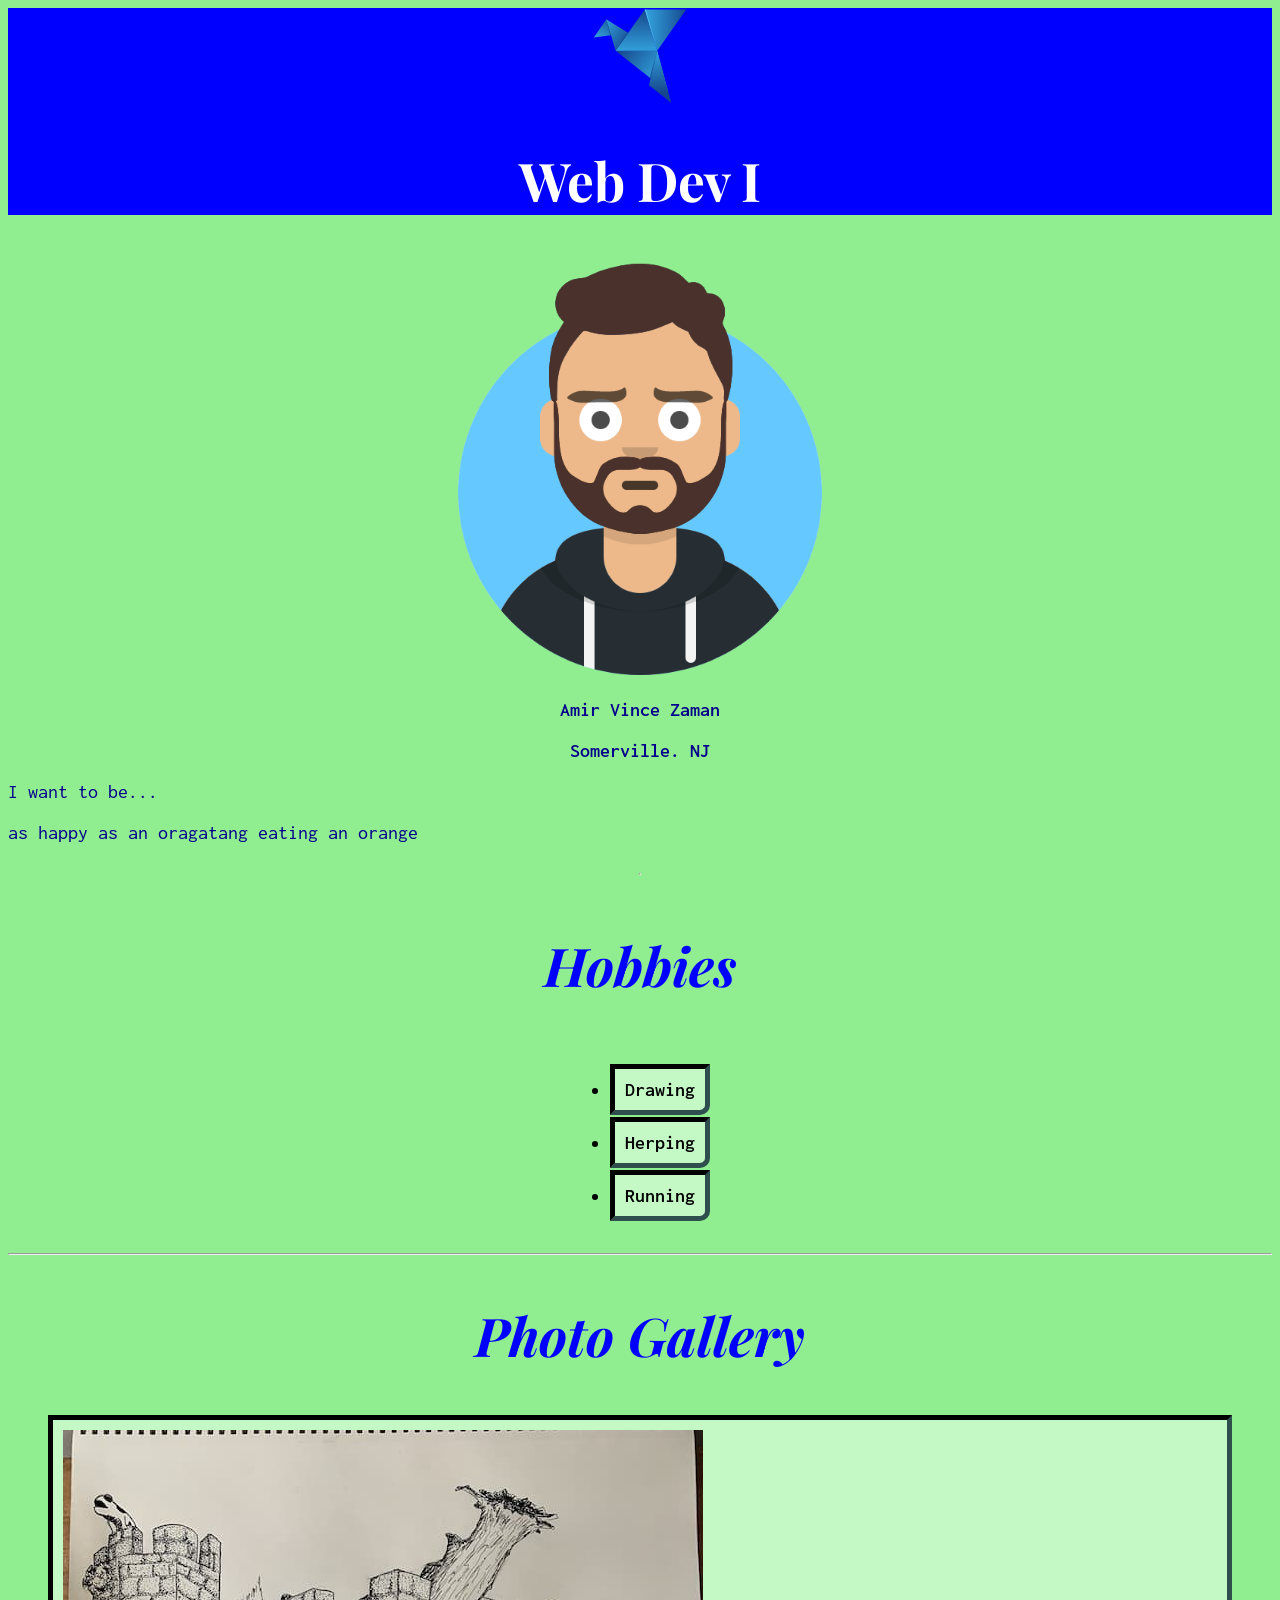
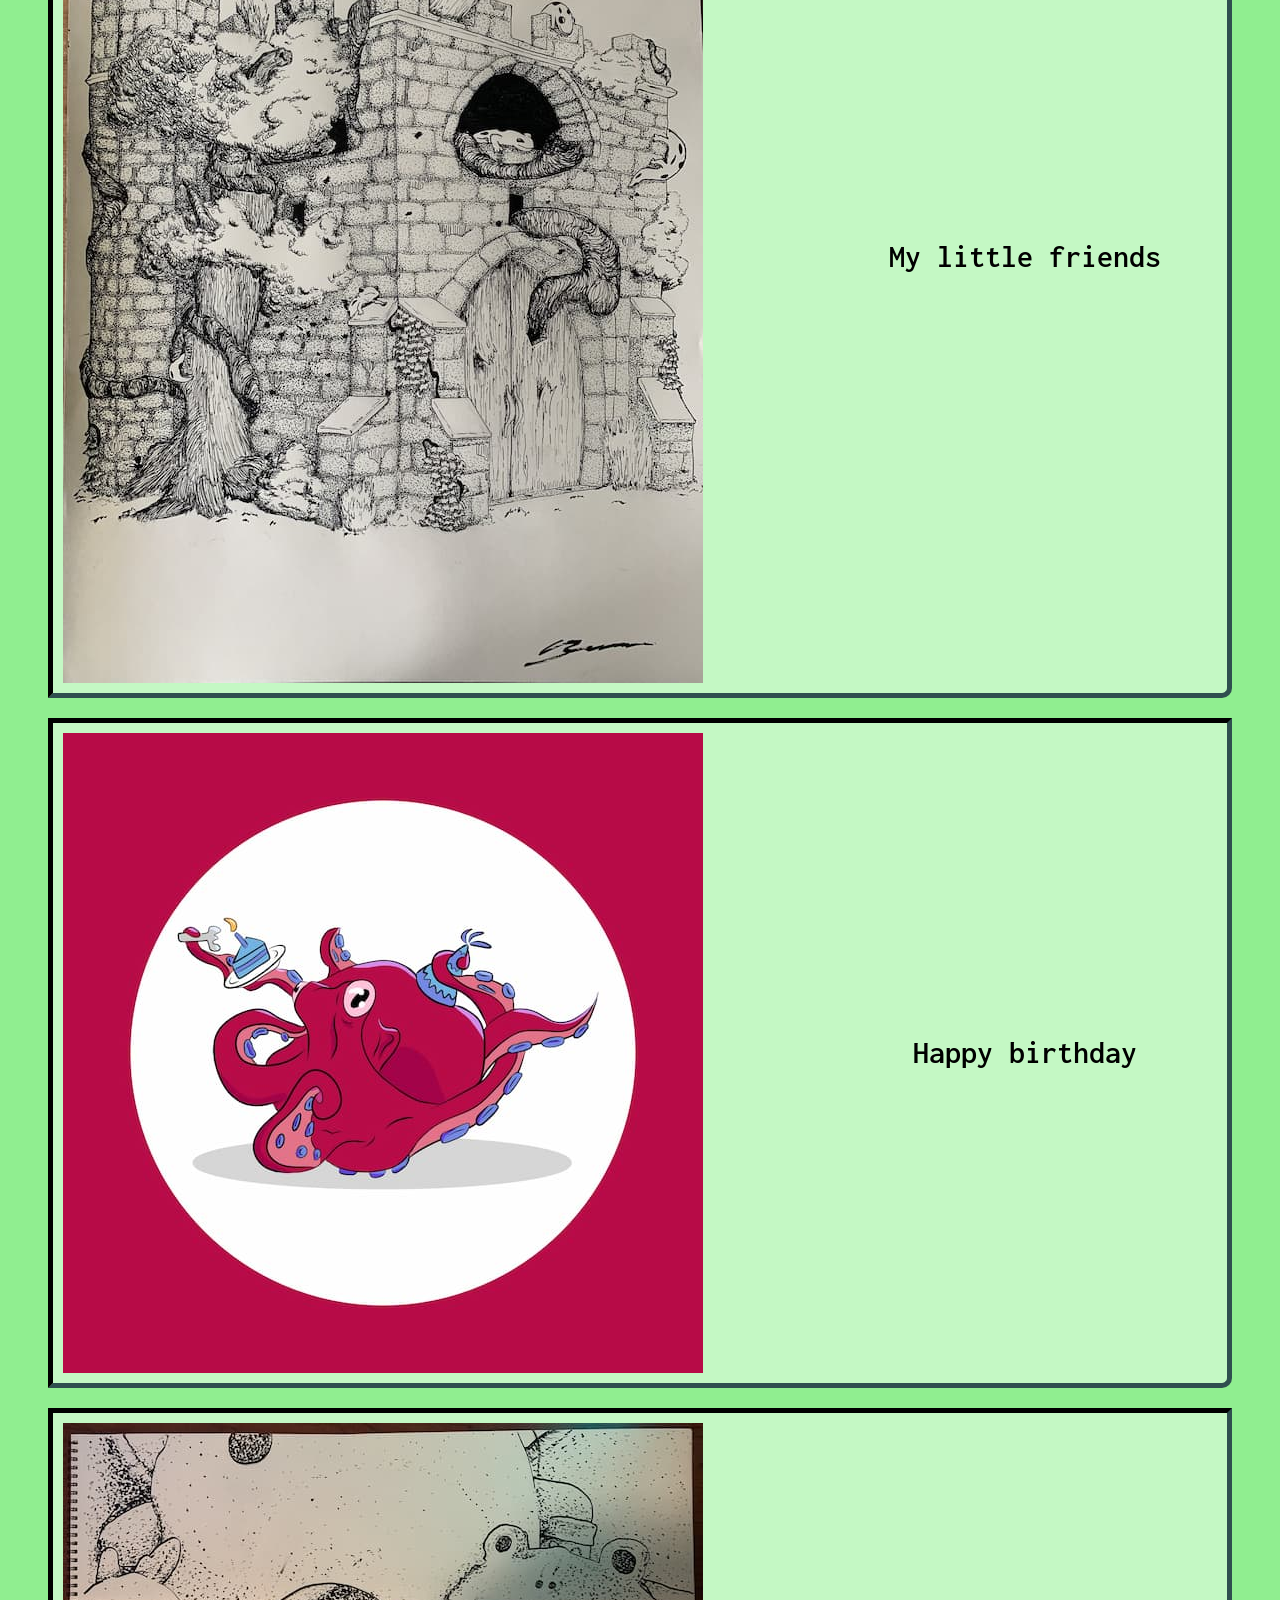
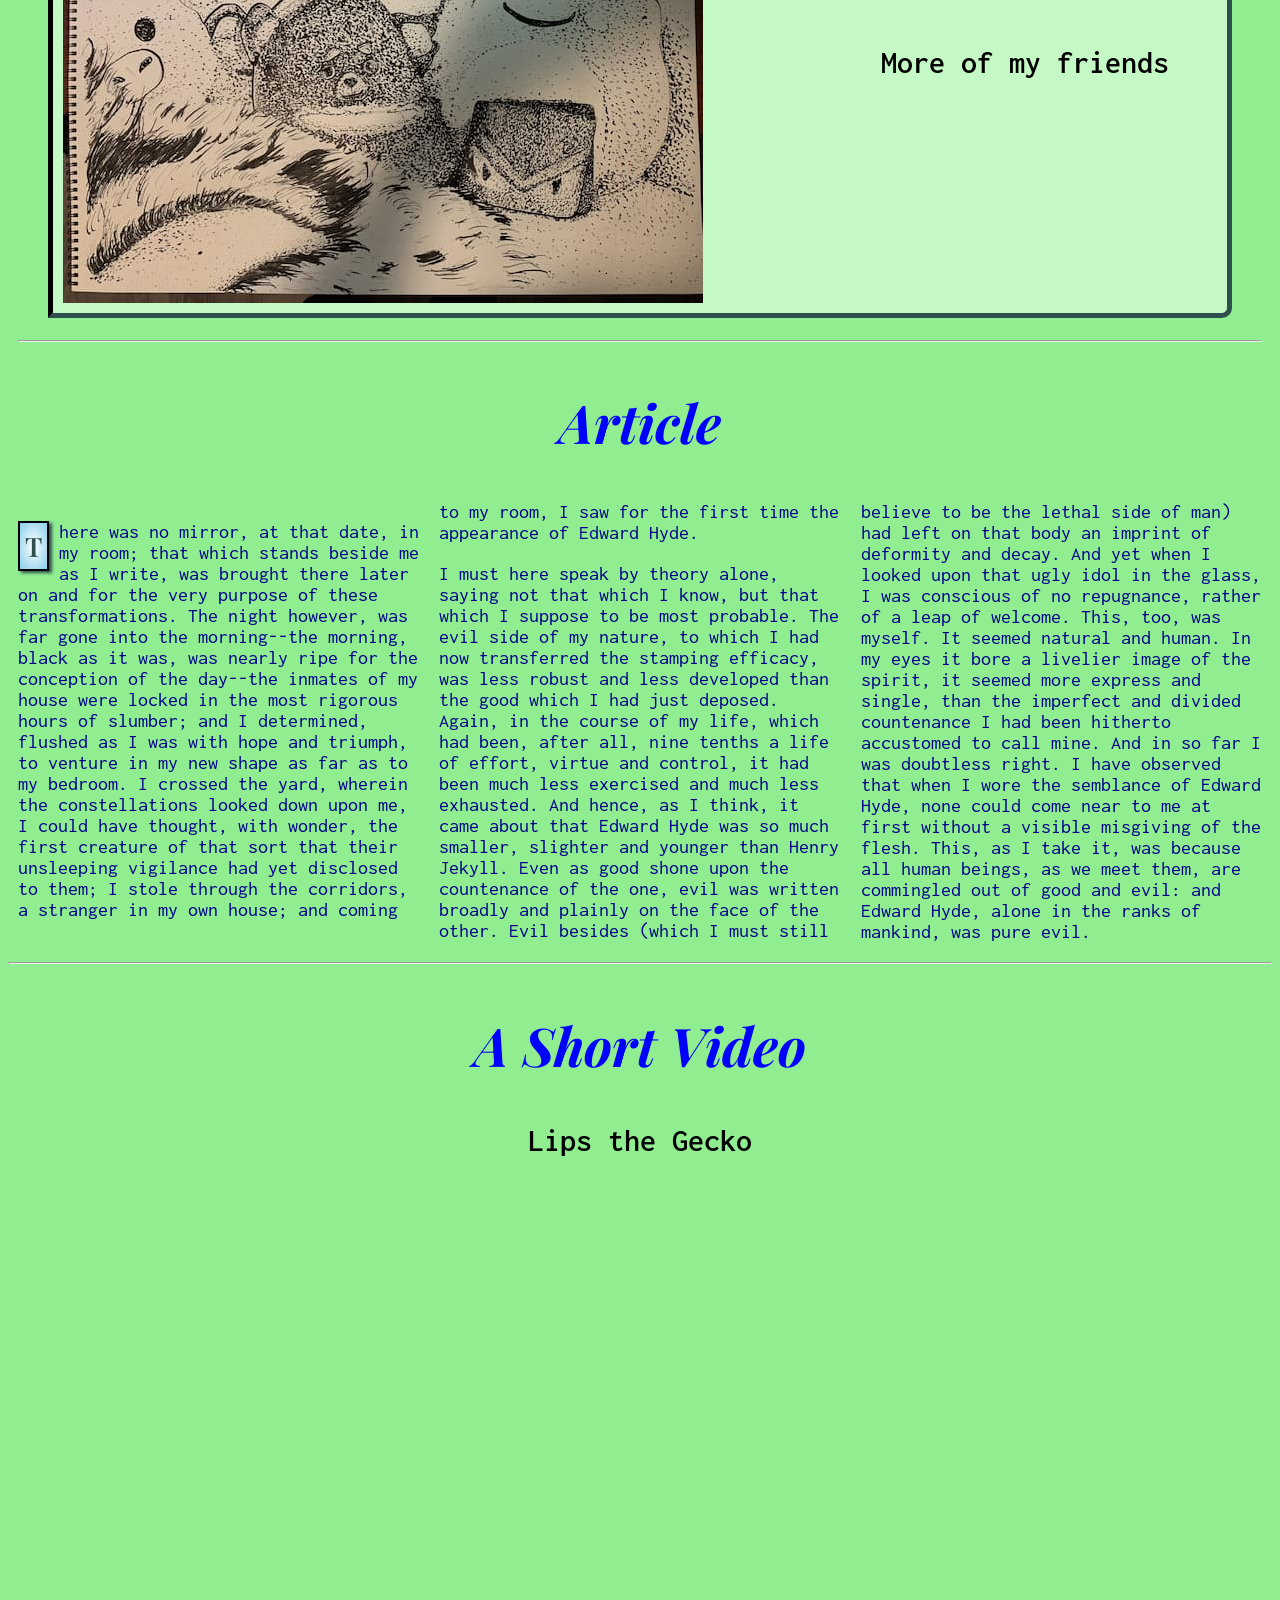
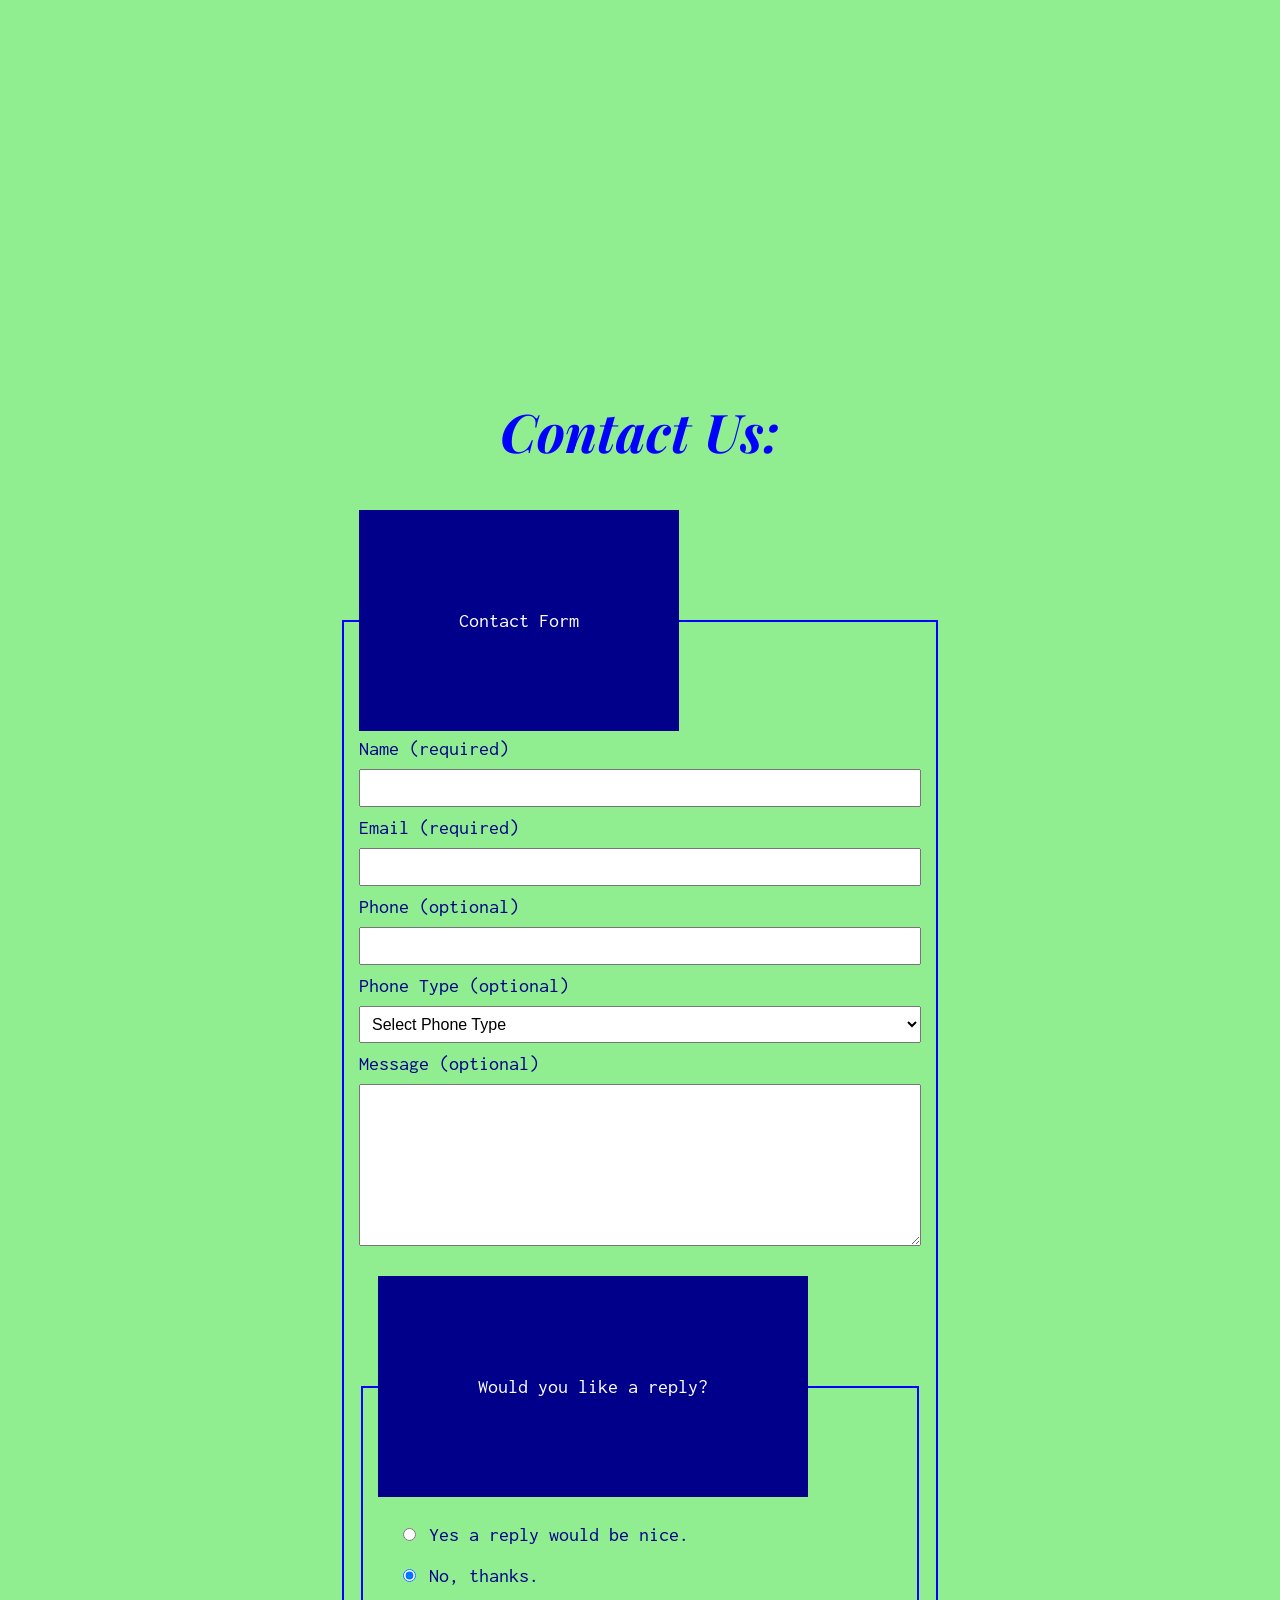
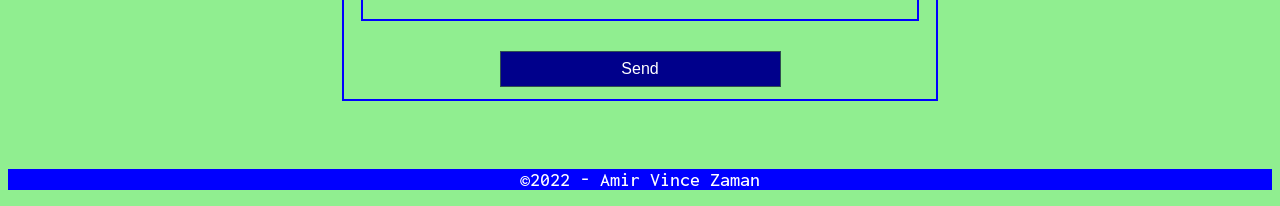
==== index.html @ ed13e522 "added html and css for form" ====
<!DOCTYPE html>
<html lang="en">
<head>
    <meta charset="UTF-8">
    <meta http-equiv="X-UA-Compatible" content="IE=edge">
    <meta name="viewport" content="width=device-width, initial-scale=1.0">
    <title>About Me</title>

    <link rel="preconnect" href="https://fonts.googleapis.com">
    <link rel="preconnect" href="https://fonts.gstatic.com" crossorigin>
    <link href="https://fonts.googleapis.com/css2?family=Inconsolata:wght@300&family=Playfair+Display:wght@600&display=swap" rel="stylesheet">

    <link href="css/style.css" rel="stylesheet">
</head>
<body>

    <!--body contains all content shown to a visitor-->
    
    <header>
        <!--the header shows logo and page title-->

        <img src="img/logo-96X96.svg" alt="blue origami logo">
        <h1>Web Dev I</h1>

    </header>

    <main>
        <!--the main envelops important page content-->

        <section id="hero">
            <!--hero sectio: shows profile image, name &location-->
            <img src="img/avataaars.png" alt="avatar picture of me">

            <div>
                <p>Amir Vince Zaman</p>
                <p>Somerville. NJ</p>
            </div>
            <!--close hero section-->
        </section>

        <section id="bio">
            <!--bio section: personal info (not too personal)-->
            <div>
                <p>I want to be...</p>
                <p>as happy as an oragatang eating an orange</p>
            </div>

            <!--end bio section-->
        </section>

        <section id="hobbies">
            <hr></hr>
            <h2>Hobbies</h2>
            <ul>
                <li>Drawing</li>
                <li>Herping</li>
                <li>Running</li>
            </ul>
        </section>

        <section id="gallery">
            <hr></hr>
            <h2>Photo Gallery</h2>
            <figure>
                <img src="img/castle-640w.jpg" alt="drawing of a castle with salamanders">
                <figcaption>My little friends</figcaption>
            </figure>
            <figure>
                <img src="img/octocake-640w.jpg" alt="digital drawing of an octopus with cake">
                <figcaption>Happy birthday</figcaption>
            </figure>
            <figure>
                <img src="img/squishmallow-640w.jpg" alt="drawing of a bunch of squishmallow pillows">
                <figcaption>More of my friends</figcaption>
            </figure>
        </section>

       
        <article id="lit">  
            <hr></hr>    
            <h2>Article</h2>
            <div>
                <p>There was no mirror, at that date, in my room; that which stands beside me as I write, was brought there later on and for the very purpose of these transformations. The night however, was far gone into the morning--the morning, black as it was, was nearly ripe for the conception of the day--the inmates of my house were locked in the most rigorous hours of slumber; and I determined, flushed as I was with hope and triumph, to venture in my new shape as far as to my bedroom. I crossed the yard, wherein the constellations looked down upon me, I could have thought, with wonder, the first creature of that sort that their unsleeping vigilance had yet disclosed to them; I stole through the corridors, a stranger in my own house; and coming to my room, I saw for the first time the appearance of Edward Hyde.</p>

                <p>I must here speak by theory alone, saying not that which I know, but that which I suppose to be most probable. The evil side of my nature, to which I had now transferred the stamping efficacy, was less robust and less developed than the good which I had just deposed. Again, in the course of my life, which had been, after all, nine tenths a life of effort, virtue and control, it had been much less exercised and much less exhausted. And hence, as I think, it came about that Edward Hyde was so much smaller, slighter and younger than Henry Jekyll. Even as good shone upon the countenance of the one, evil was written broadly and plainly on the face of the other. Evil besides (which I must still believe to be the lethal side of man) had left on that body an imprint of deformity and decay. And yet when I looked upon that ugly idol in the glass, I was conscious of no repugnance, rather of a leap of welcome. This, too, was myself. It seemed natural and human. In my eyes it bore a livelier image of the spirit, it seemed more express and single, than the imperfect and divided countenance I had been hitherto accustomed to call mine. And in so far I was doubtless right. I have observed that when I wore the semblance of Edward Hyde, none could come near to me at first without a visible misgiving of the flesh. This, as I take it, was because all human beings, as we meet them, are commingled out of good and evil: and Edward Hyde, alone in the ranks of mankind, was pure evil.</p>  
            </div>
        </article>

        <section id="video">
            <hr></hr> 
            <h2>A Short Video</h2>
            <figcaption>Lips the Gecko</figcaption>
            <div class="videowrapper">
            <iframe src="https://www.youtube.com/embed/y3g7A_467yk" title="YouTube video player" frameborder="0" allow="accelerometer; autoplay; clipboard-write; encrypted-media; gyroscope; picture-in-picture" allowfullscreen></iframe>
            </div>
        </section>

        <section id="contact">

            <h2>Contact Us:</h2>

            <form id="contactForm" name="contactForm" action="" method="post" data-nelify="true">

                <fieldset>
                    <legend>Contact Form</legend>    


                    <div id="formElements">

                    <!--name-->
                    <label for="name">Name (required)</label>
                    <input type="next" id="name" name="name" required>

                    <!--Email-->
                    <label for="email">Email (required)</label>
                    <input type="email" id="email" name="email" required>

                    <!--Phone-->
                    <label for="tel">Phone (optional)</label>
                    <input type="tel" id="phone" name="phone">

                    <!--Phone Type-->
                    <label for="phonetype">Phone Type (optional)</label>
                    <select id="phonetype" name="phonetype">
                        <option value="">Select Phone Type</option>
                        <option value="Mobile">Mobile</option>
                        <option value="Work">Work</option>
                        <option value="Home">Home</option>
                    </select>

                    <!--Message-->
                    <label for="message">Message (optional)</label>
                    <textarea id="message" name="message" rows="8"></textarea>

                    <!--Reply-->
                    <fieldset>
                        <legend>Would you like a reply?</legend>

                        <ul>
                            <li>
                                <input type="radio" id="message-yes" name="reply" value="Yes a reply please.">
                                <label for="message-yes">Yes a reply would be nice.</label>
                            </li>
                            <li>
                                <input type="radio" id="message-no" name="reply" checked value="No, thanks.">
                                <label for="message-no">No, thanks.</label>
                            </li>
                        </ul>

                    </fieldset>

                    <!--Submit-->
                    <button type="submit">Send</button>

                    </div>

                </fieldset>
               
            </form>

        </section>

    </main>

    <footer>

        ©2022 - Amir Vince Zaman

    </footer>

</body>
</html>
---- css/style.css ----
body{
    font-family: Inconsolata;
    font-size: 15pt;
    background-color: lightgreen;
    color: darkblue;
}

h1, h2, h3, h4, h5, h6 {
    font-family: "Playfair Display";
    text-align:center;
    font-size: 40pt;
}

h2{
    font-style:italic;
    color:blue;
}

header, footer{
    color:white;
    background-color:blue;
    text-align:center;
}


/*Hero Section*/

#hero{
    text-align:center;
    font-weight: 600;
}

#hero img{
    width:400px;
}


/*Hobbies Section*/

#hobbies{
    display:flex;
    flex-direction: column;
    align-items:center;
}

#hobbies ul li, #gallery figure{
    margin-bottom: 2px;
    border:5px inset darkslategray;
    border-bottom-right-radius:10px;
    background:rgb(196, 248, 196);
    color:black;
    font-weight: 600;
    padding:10px;
}


/*Gallery Section*/

#gallery figure{
    text-align:center;
}

#gallery img{
    max-width:100%;
}


/*Article Section*/

#lit{
    padding: 10px;
}

#lit p:first-child:first-letter{
    color:darkslategray;
    font-size:20pt;
    font-weight: 600;
    background-image:radial-gradient(#fff, skyblue);
    padding:5px;
    margin-right:10px;
    border:black solid 2px;
    font-family: "Playfair Display";
    box-shadow:3px 2px 3px;
    float:left; 
}

/*Video Section*/

#video{
    padding-bottom:5px;
}

#video figcaption{
    color:black;
    font-weight: 600;
    padding-bottom:5px;
}

.videowrapper{
    position:relative;
    padding-bottom:56.25%;
    padding-top:25px;
    height:0px;
}

.videowrapper iframe{
    position:absolute;
    left:0px;
    right:0px;
    top:0px;
    bottom:0px;
    height:100%;
    width:100%;
}


footer{
    text-align:center;
    font-size:15pt;
    font-weight: 500;
}




/*medium screen size*/
@media screen and (min-width: 60em) {
    figure {
        display:grid;
        grid-template-columns:2fr 1fr;

    }

    figcaption{
        display:flex;
        justify-content:center;
        align-items:center;
        font-size:2rem;
    }

    #lit div{
        columns:20rem;
    }

    .videowrapper iframe{
        max-width:1280px;
        max-height:720px;
        display:flex;
        justify-content:center;
        align-items:center;
    }

    
}


/*large screen size*/
@media screen and (min-width: 100em){
    #gallery{
        display:grid;
        grid-template-columns:repeat(3, 1fr);
    }

    hr{
        display:none;
    }

    #gallery h2{
        grid-column:1/-1;
    }

    figure{
        display:block;
    }

}

/*Contact Form*/

#formElements{
    display:grid;
    row-gap: .5em;
}

#contact{
    padding: 1rem;
    max-width: 600px;
    margin: 2rem auto;
}

fieldset{
    border: 2px solid blue;
    margin-top: 1em;
    margin-bottom: 1em;
}

legend{
    background-color:darkblue;
    color:white;
    padding:5em;
}

#contact input, #contact textarea, #contact select, #contact button{
    padding: .5em;
    font-size: 1rem;
}

#contact ul{
    list-style:none;
    padding:0px;
}
#contact li{
    margin:1em;
}

#contact button{
    background-color:darkblue;
    color:white;
    border: 1px solid darkslategray;
    max-width:400px;
    width:50%;
    justify-self:center;
}
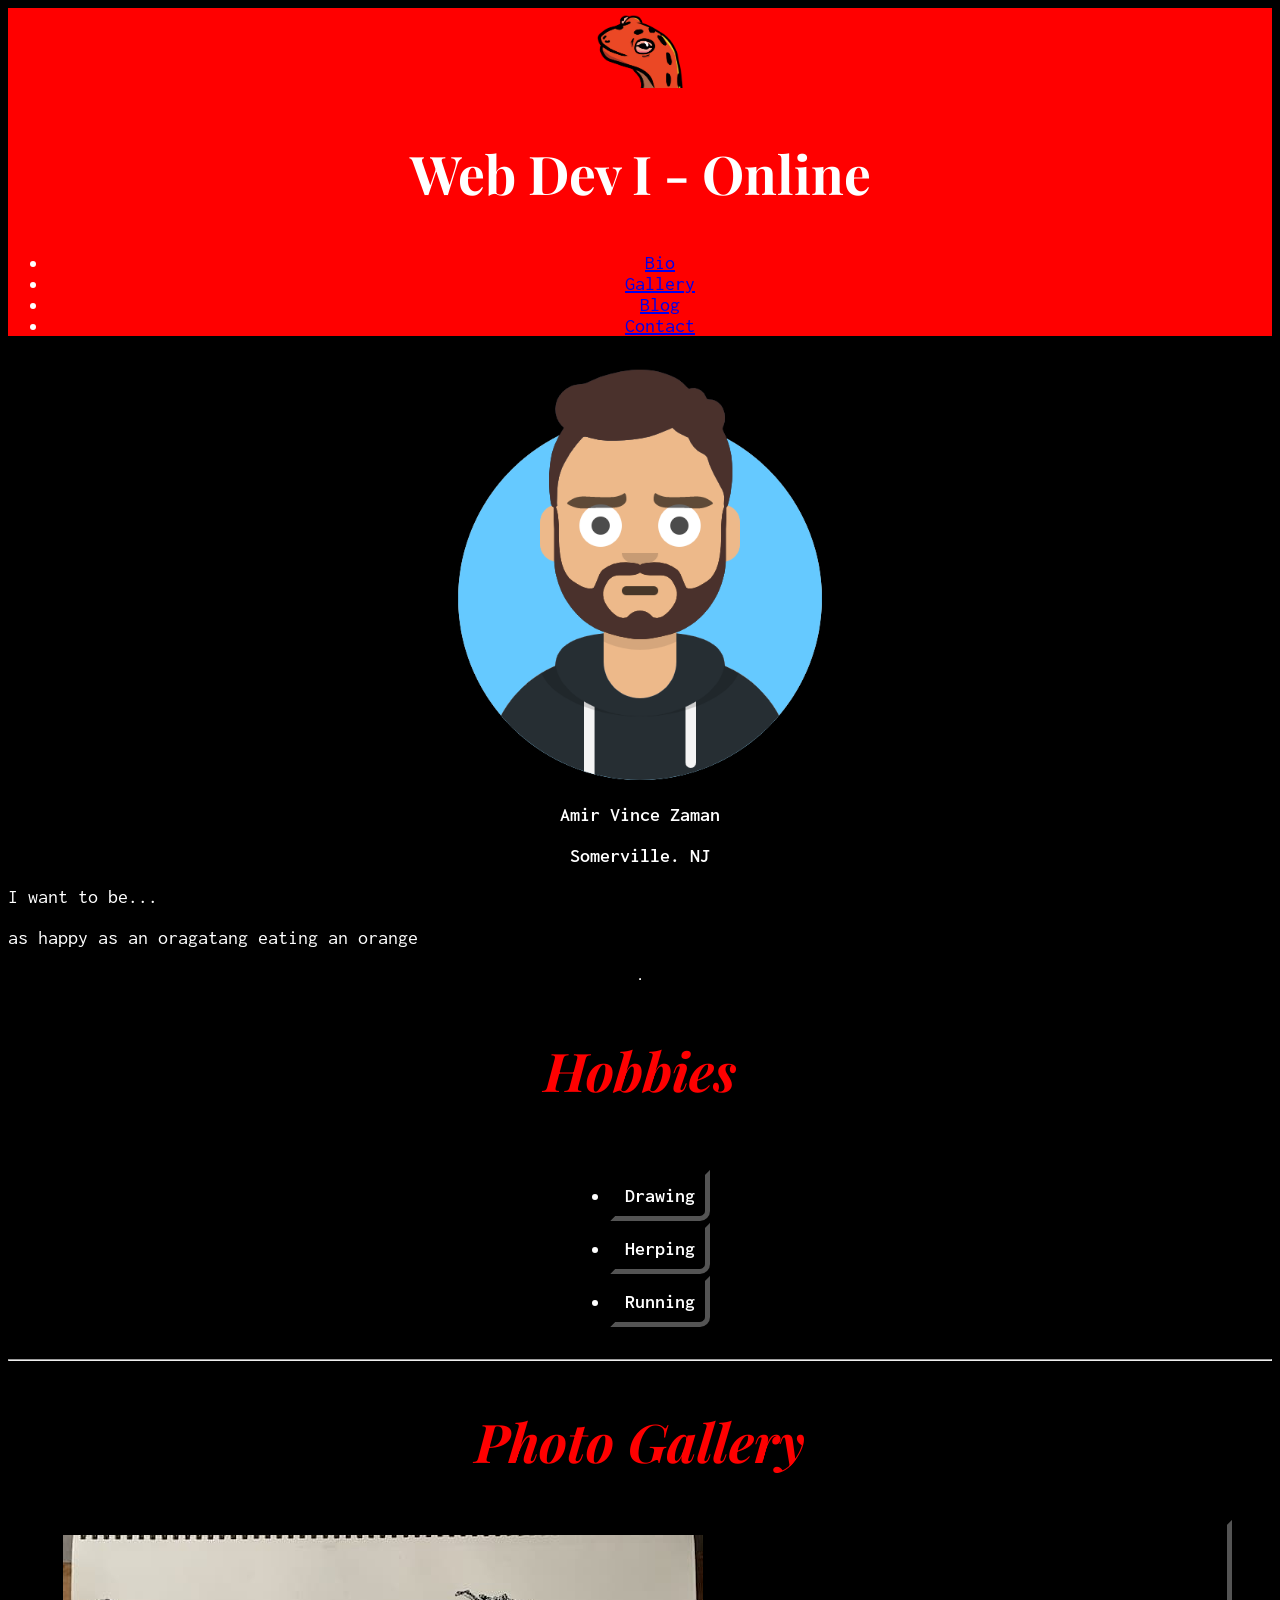
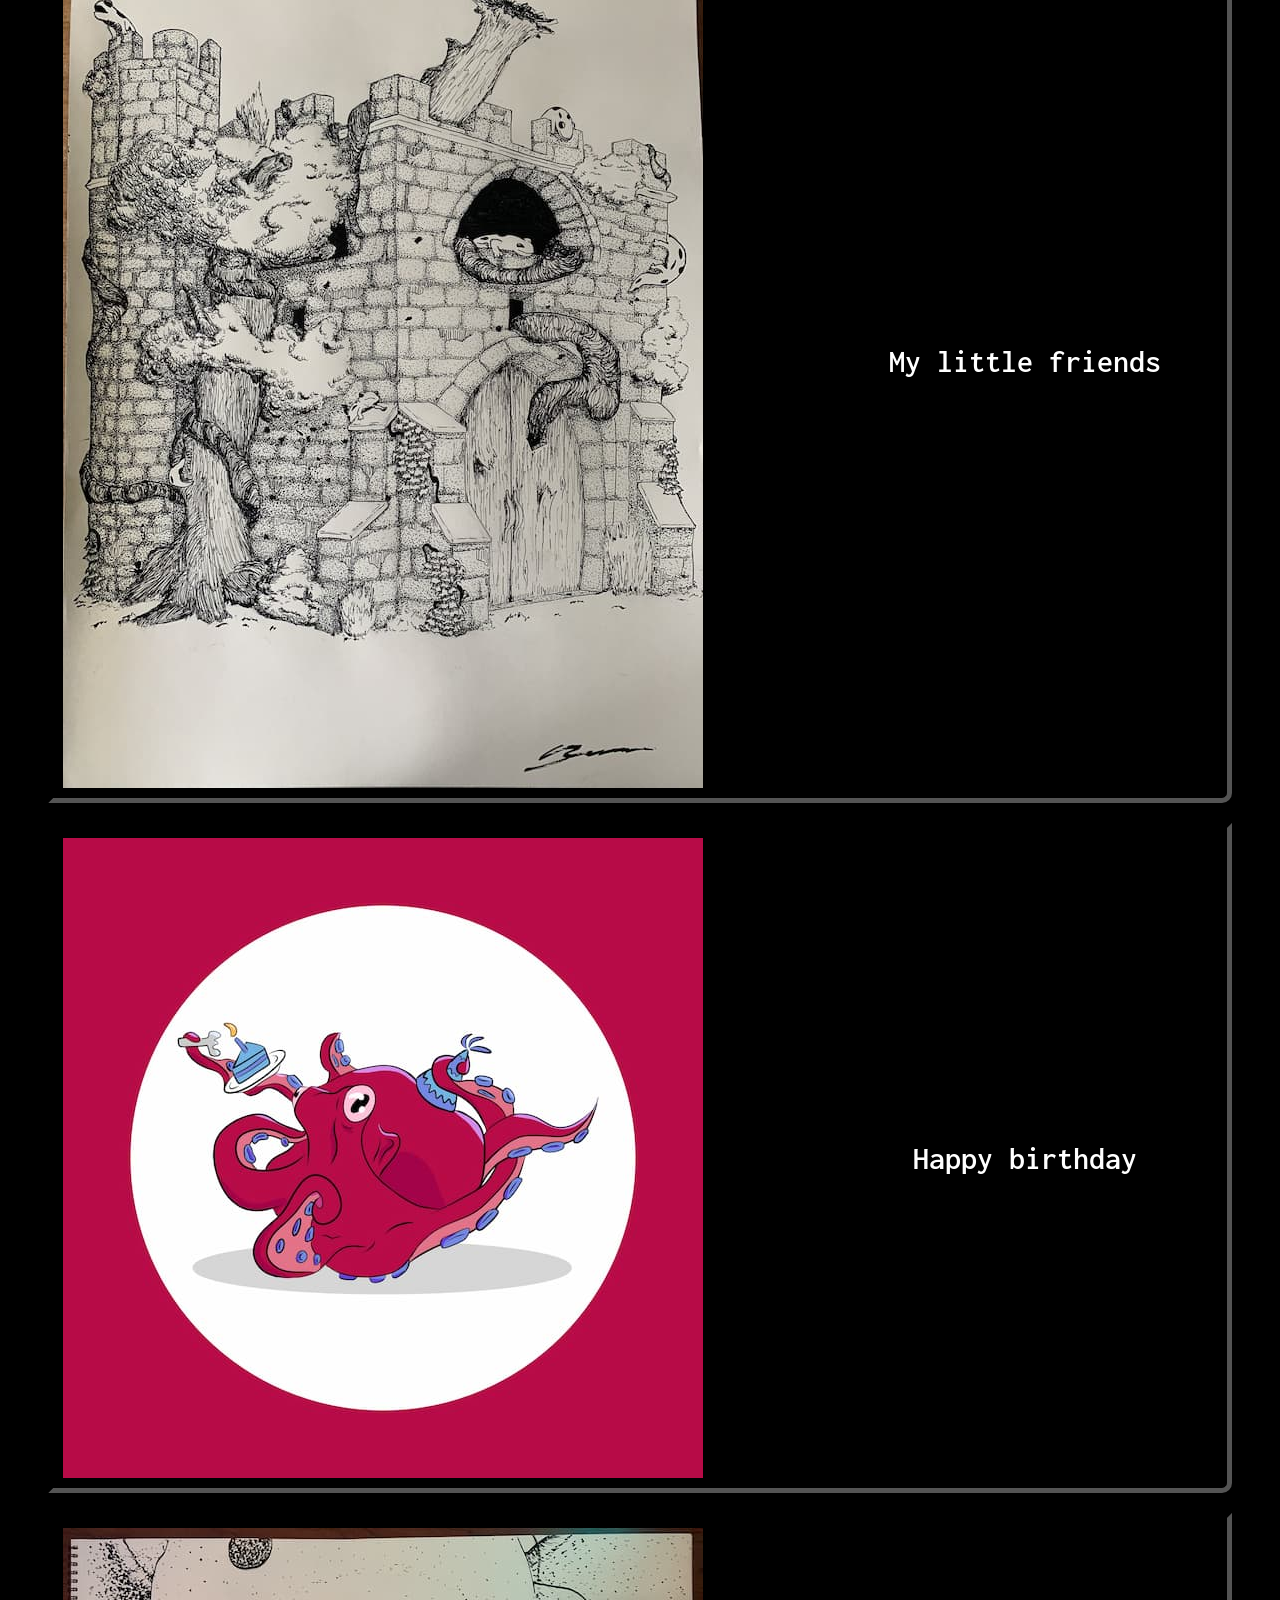
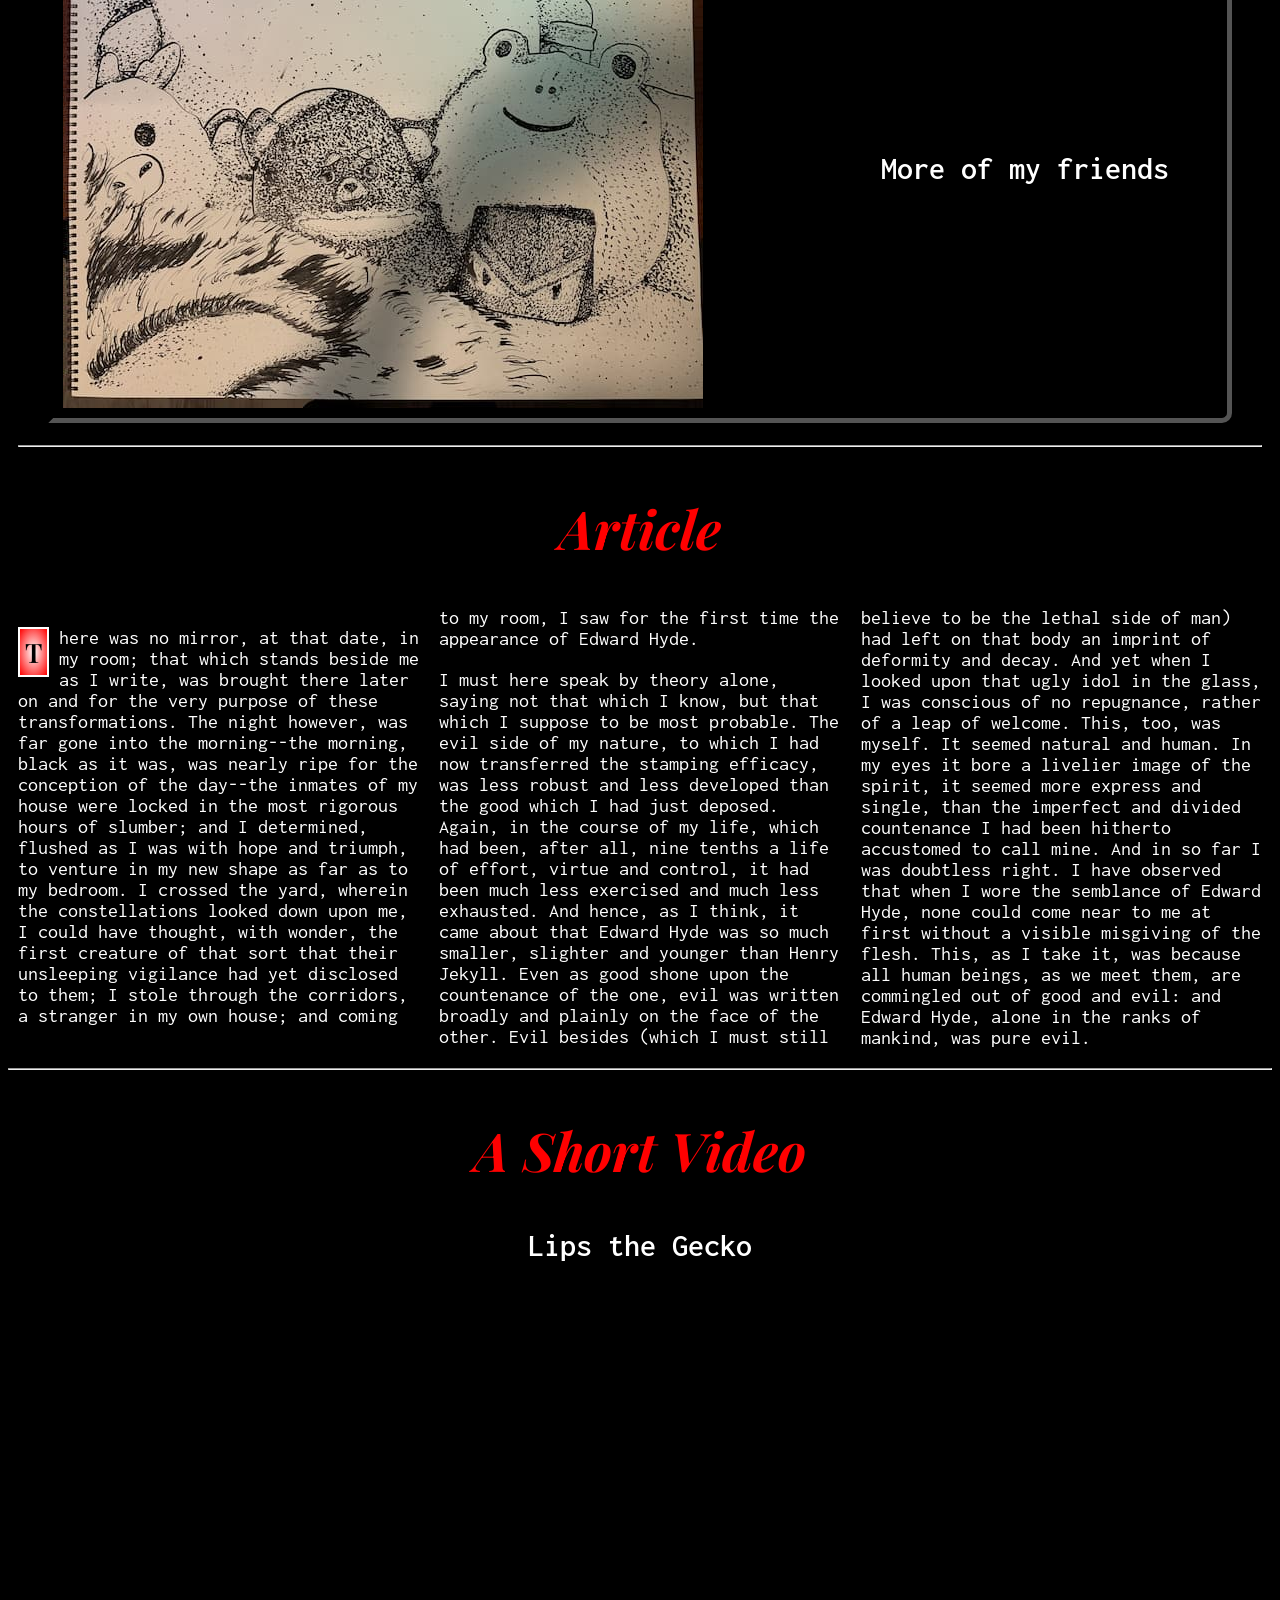
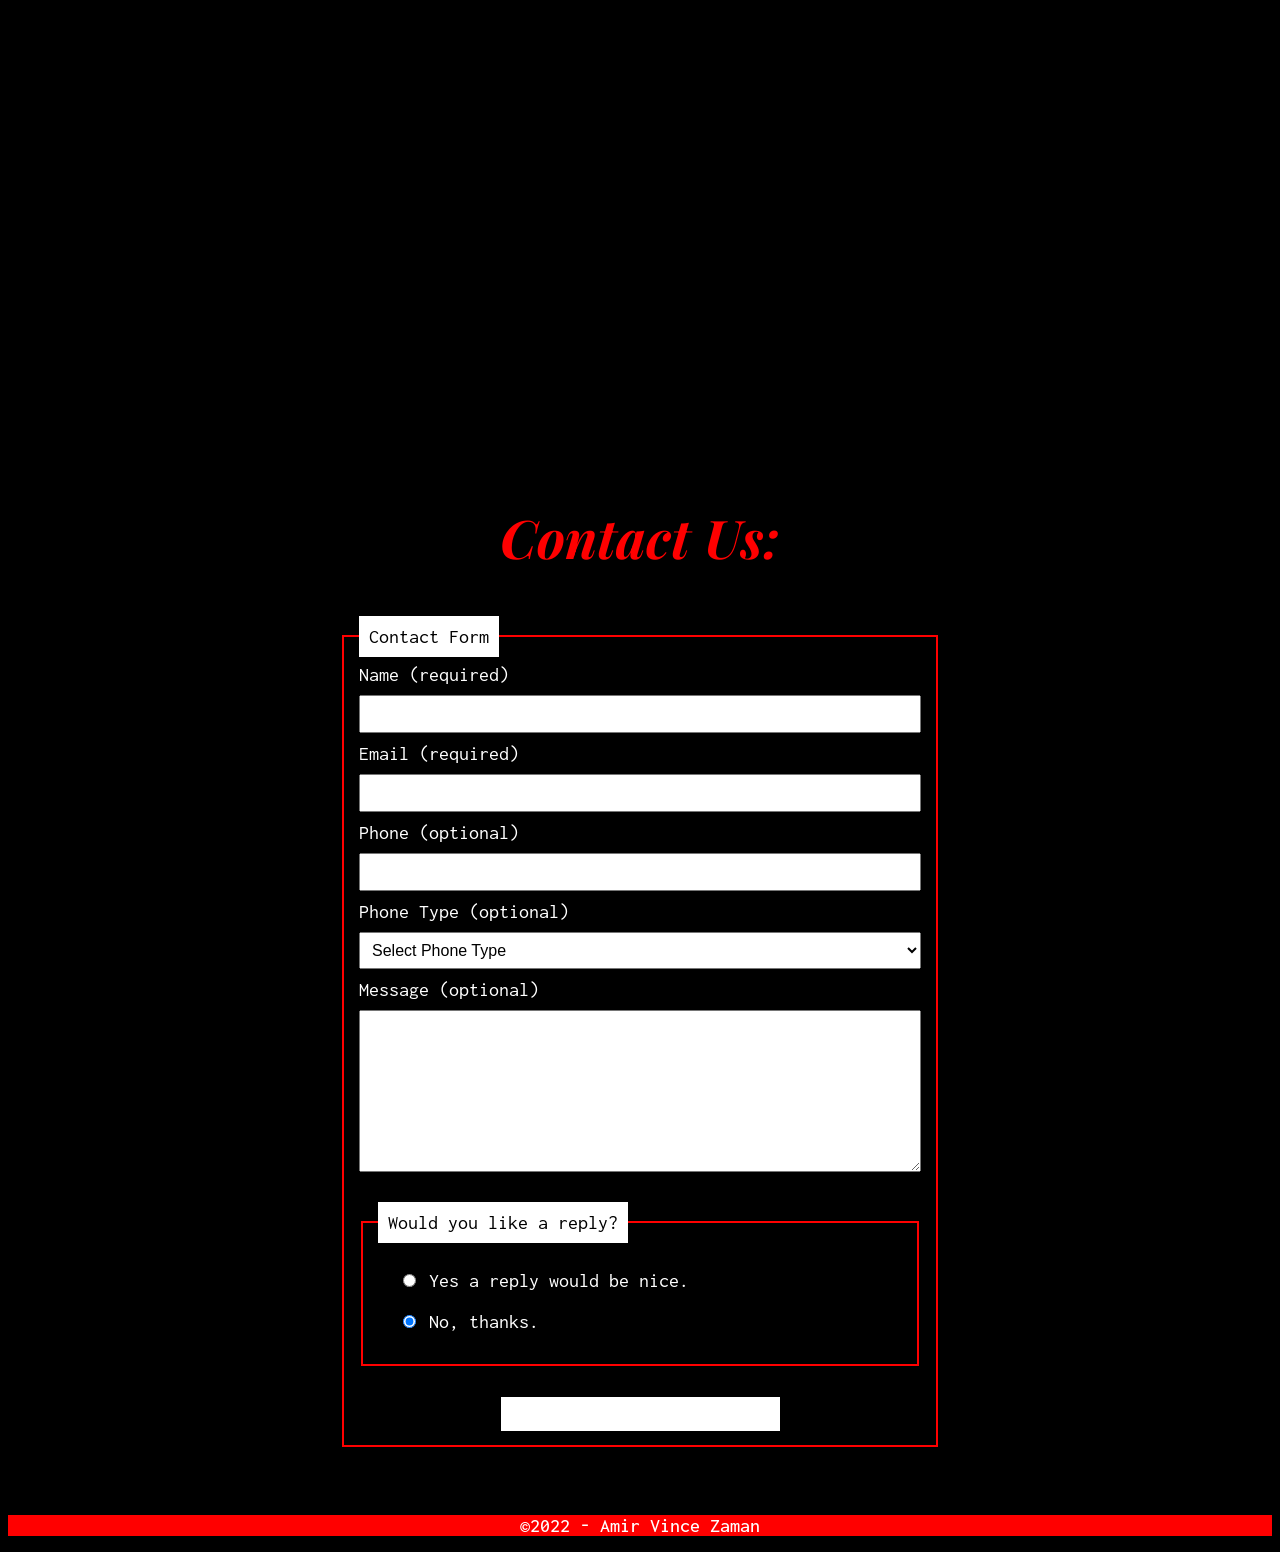
==== commit ee450a9f: "added navbar and redoing a lot of styling, mostly temp stuff" ====
--- a/index.html
+++ b/index.html
@@ -18,10 +18,22 @@
     
     <header>
         <!--the header shows logo and page title-->
+        
+        <nav class="navbar">
+            <div class="logo">
+                <img src="img/logo.png" class="logo-img" alt="salamander logo">
+                <h1 class="logo title">Web Dev I - Online</h1>
+            </div>
 
-        <img src="img/logo-96X96.svg" alt="blue origami logo">
-        <h1>Web Dev I</h1>
-
+            <div class="navbar-links">
+                <ul>
+                    <li><a href="#bio" class="nav-links">Bio</a></li>
+                    <li><a href="#gallery" class="nav-links">Gallery</a></li>
+                    <li><a href="#lit" class="nav-links">Blog</a></li>
+                    <li><a href="#contact" class="nav-links">Contact</a></li>
+                </ul>
+            </div>
+        </nav>
     </header>
 
     <main>
--- a/css/style.css
+++ b/css/style.css
@@ -1,8 +1,8 @@
 body{
     font-family: Inconsolata;
     font-size: 15pt;
-    background-color: lightgreen;
-    color: darkblue;
+    background-color: black;
+    color: white;
 }
 
 h1, h2, h3, h4, h5, h6 {
@@ -13,13 +13,17 @@
 
 h2{
     font-style:italic;
-    color:blue;
+    color:red;
 }
 
 header, footer{
     color:white;
-    background-color:blue;
-    text-align:center;
+    background-color:red;
+    text-align:center;
+}
+
+header .logo img{
+    max-width: 100px;
 }
 
 
@@ -45,10 +49,10 @@
 
 #hobbies ul li, #gallery figure{
     margin-bottom: 2px;
-    border:5px inset darkslategray;
+    border:5px inset black;
     border-bottom-right-radius:10px;
-    background:rgb(196, 248, 196);
-    color:black;
+    background:black;
+    color:white;
     font-weight: 600;
     padding:10px;
 }
@@ -72,13 +76,13 @@
 }
 
 #lit p:first-child:first-letter{
-    color:darkslategray;
+    color:black;
     font-size:20pt;
     font-weight: 600;
-    background-image:radial-gradient(#fff, skyblue);
+    background-image:radial-gradient(#fff, red);
     padding:5px;
     margin-right:10px;
-    border:black solid 2px;
+    border:white solid 2px;
     font-family: "Playfair Display";
     box-shadow:3px 2px 3px;
     float:left; 
@@ -91,7 +95,7 @@
 }
 
 #video figcaption{
-    color:black;
+    color:white;
     font-weight: 600;
     padding-bottom:5px;
 }
@@ -189,15 +193,15 @@
 }
 
 fieldset{
-    border: 2px solid blue;
+    border: 2px solid red;
     margin-top: 1em;
     margin-bottom: 1em;
 }
 
 legend{
-    background-color:darkblue;
-    color:white;
-    padding:5em;
+    background-color:white;
+    color:black;
+    padding:.5em;
 }
 
 #contact input, #contact textarea, #contact select, #contact button{
@@ -214,9 +218,9 @@
 }
 
 #contact button{
-    background-color:darkblue;
-    color:white;
-    border: 1px solid darkslategray;
+    background-color:white;
+    color:white;
+    border: 1px solid black;
     max-width:400px;
     width:50%;
     justify-self:center;
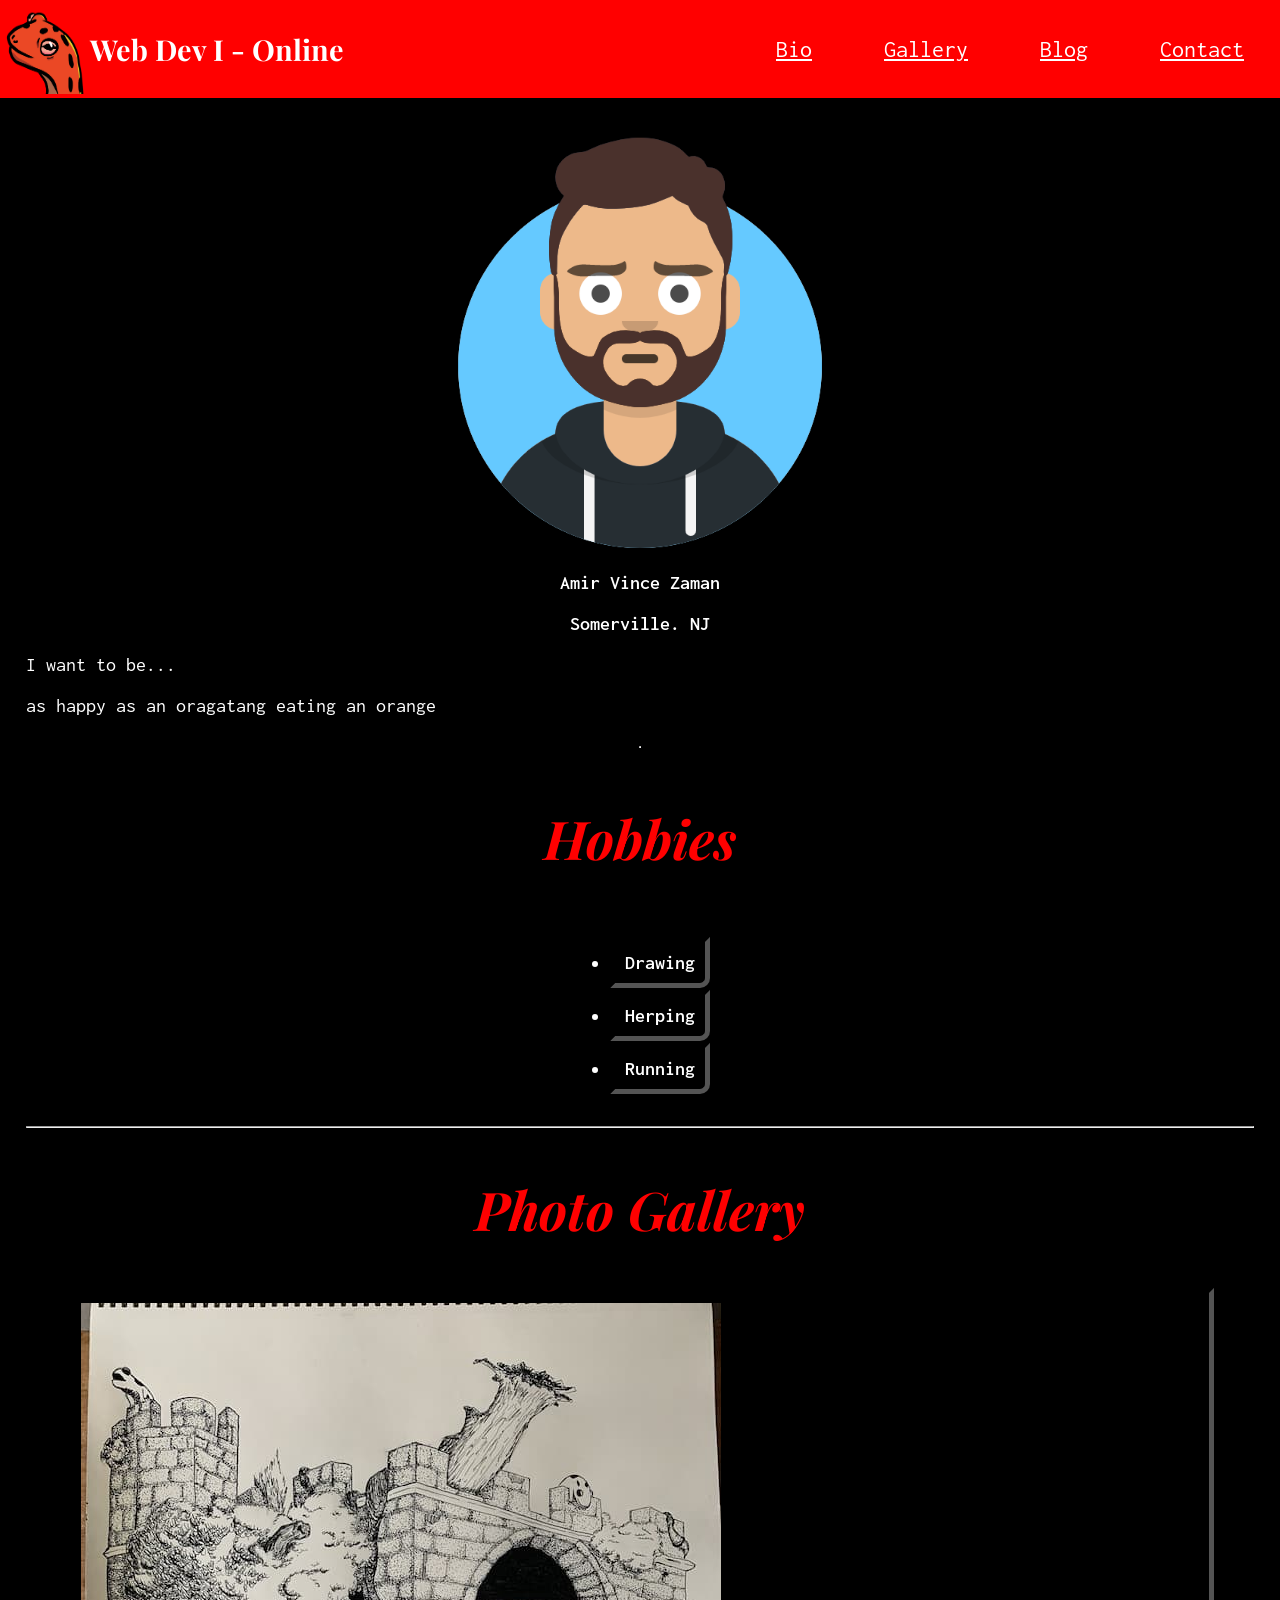
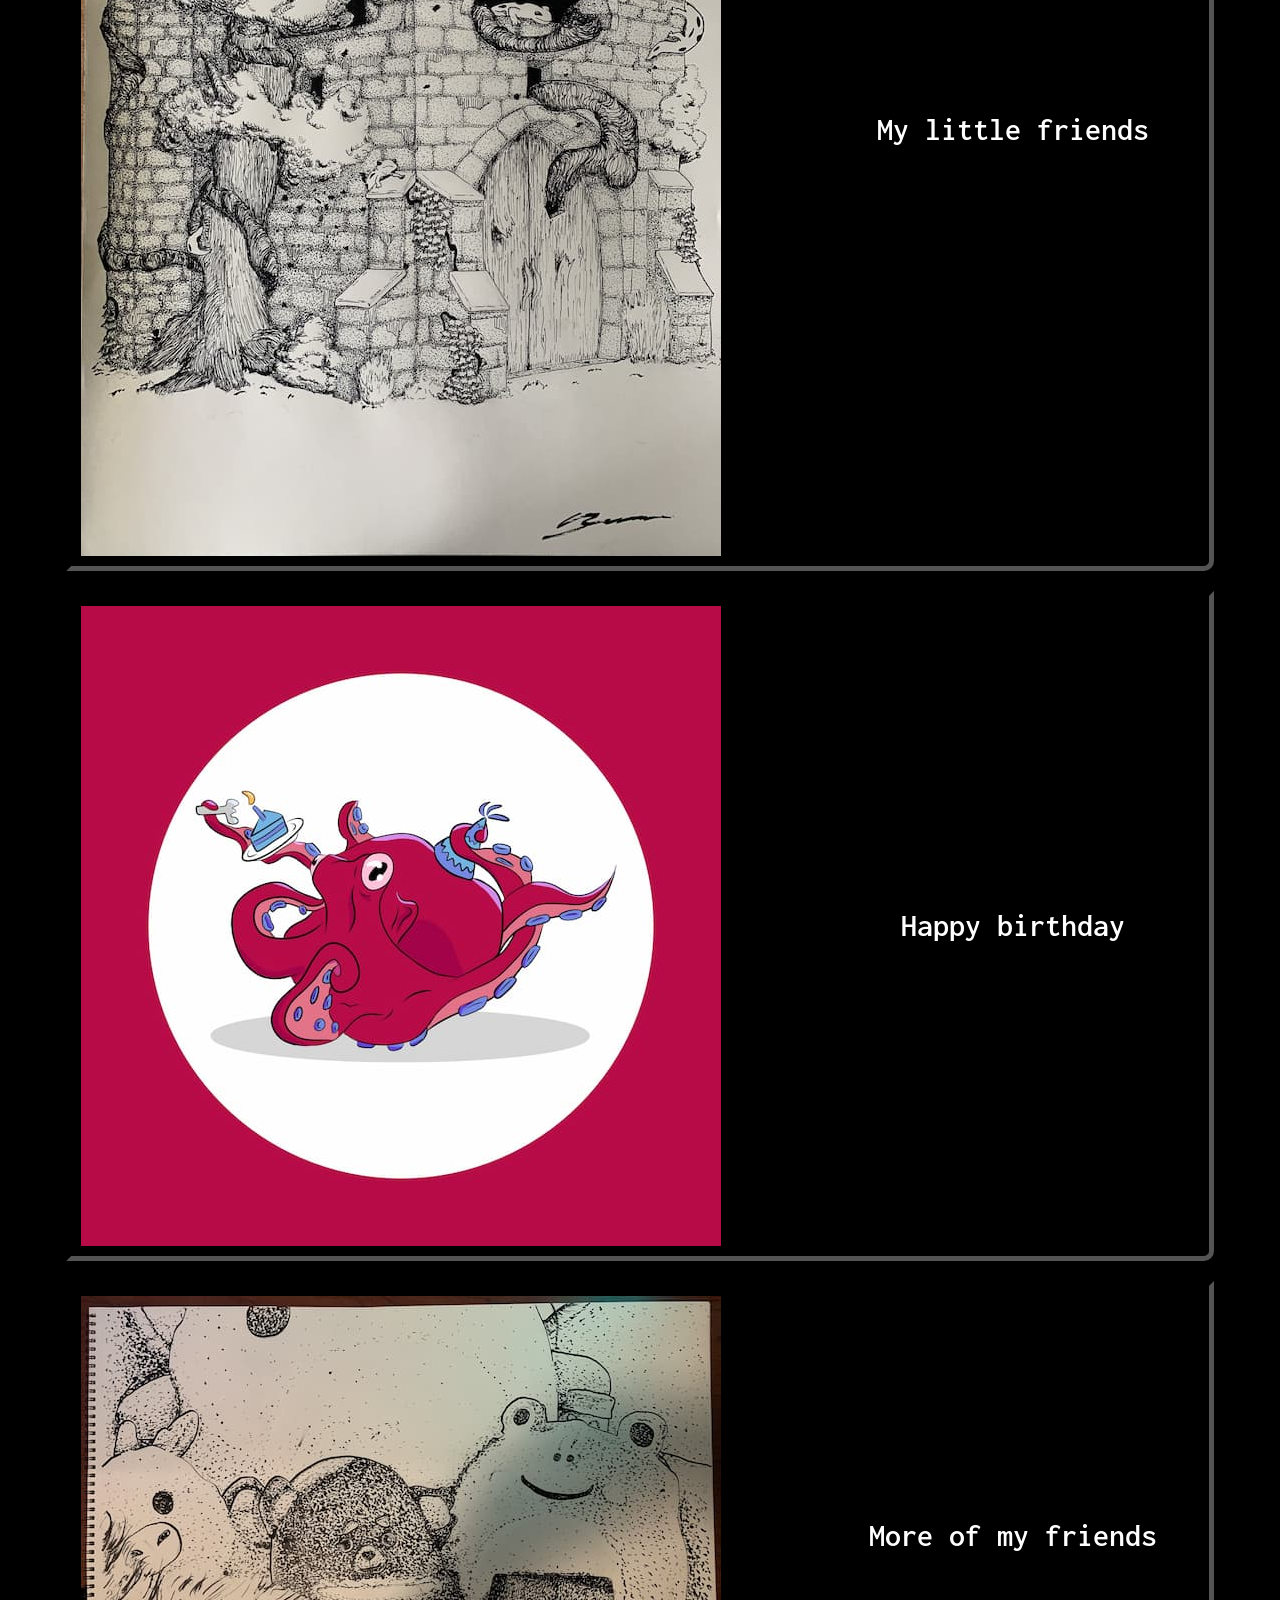
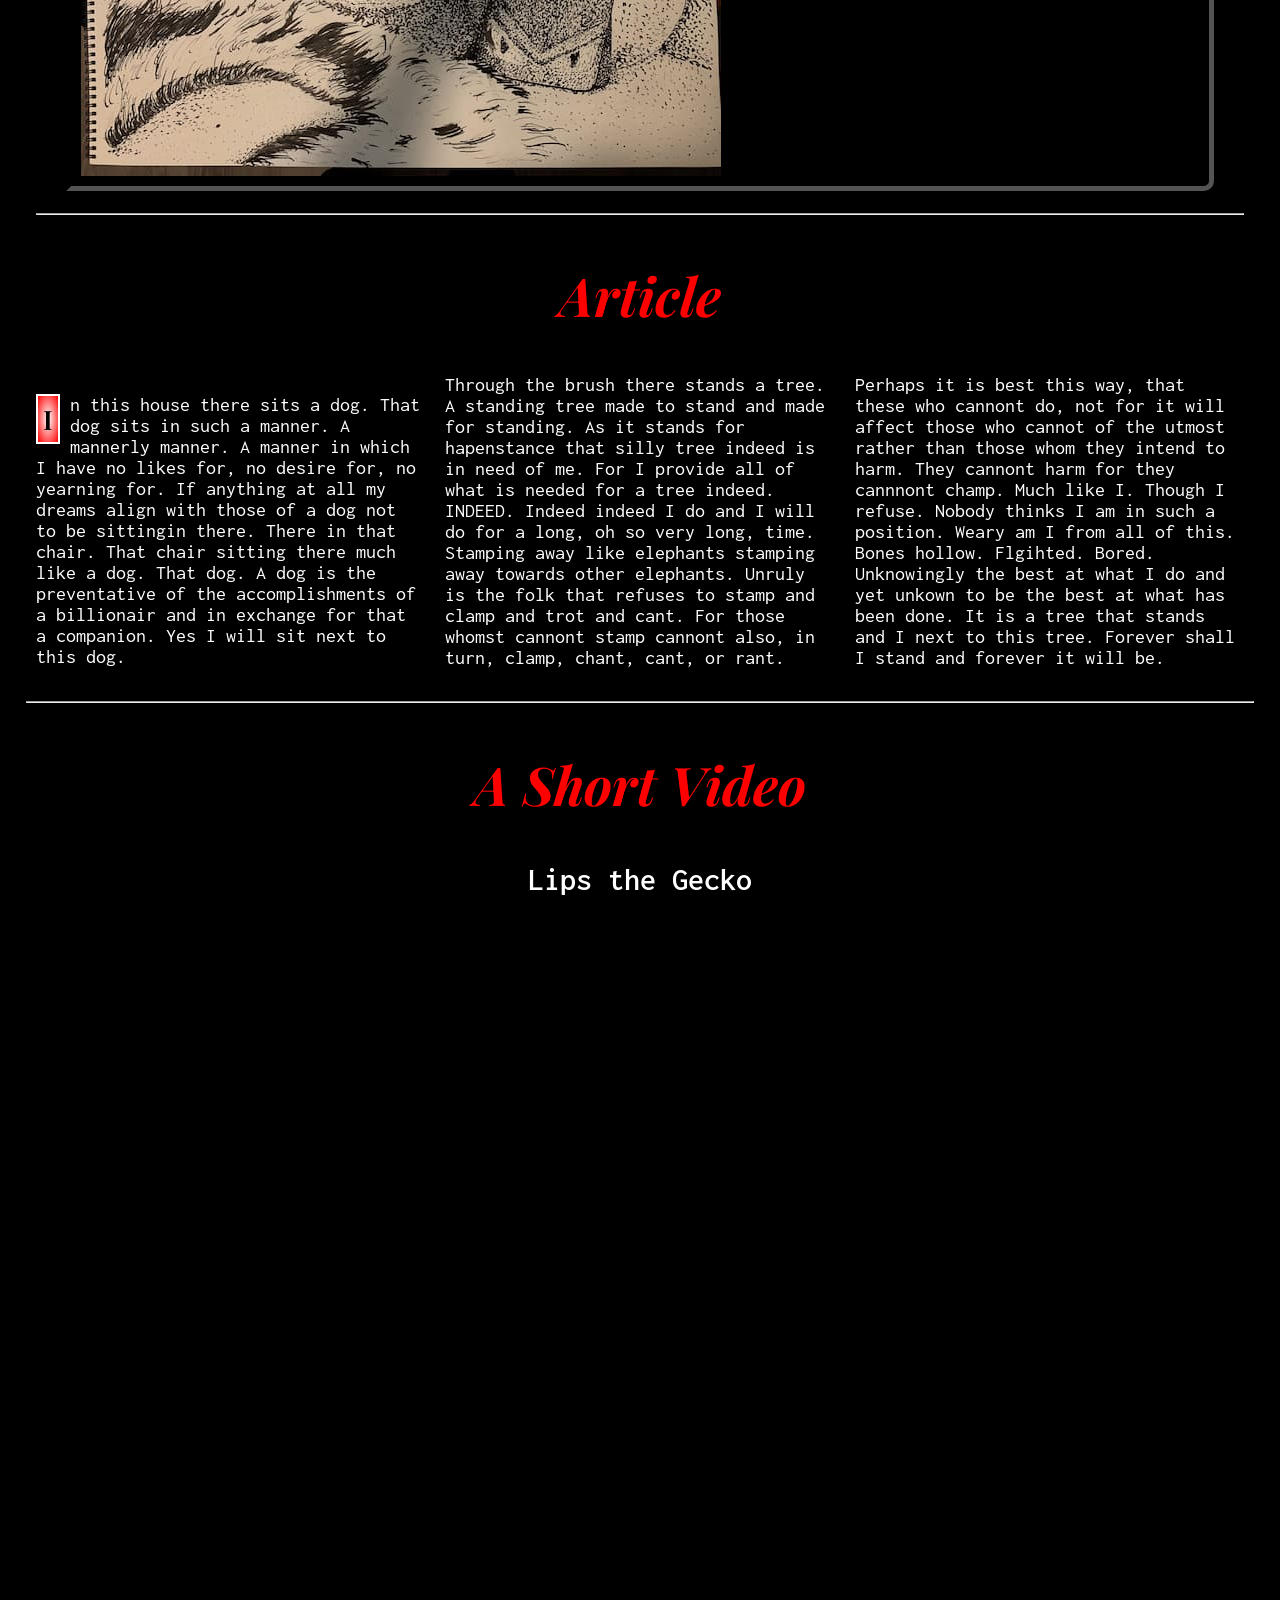
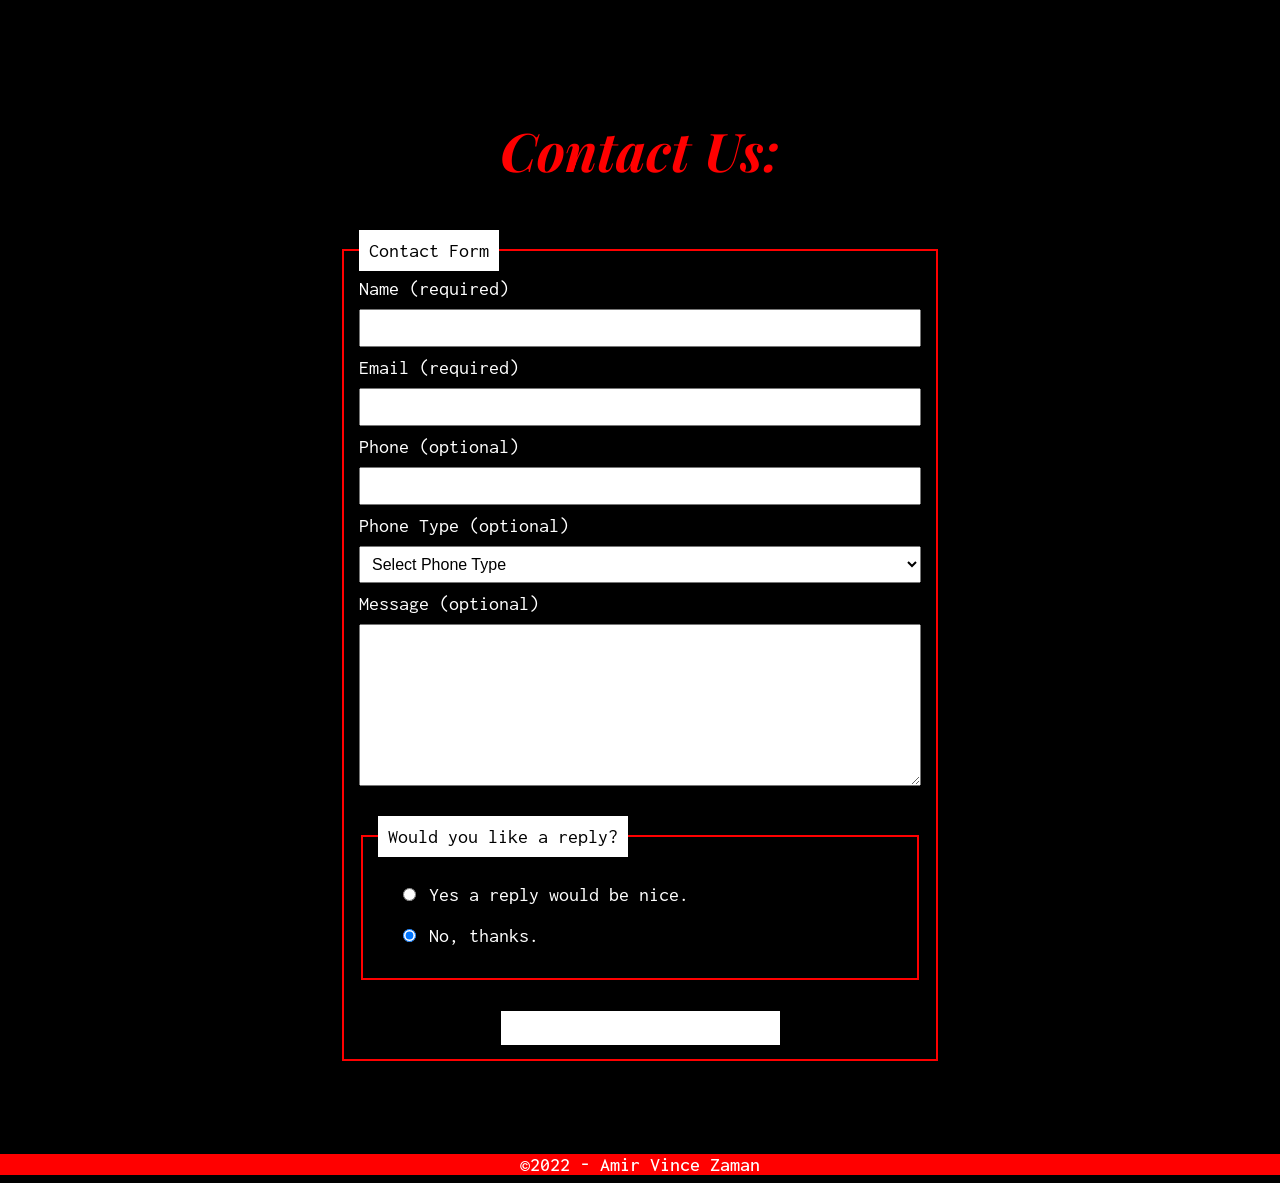
==== commit c2da7605: "added nav bar and changed blog to personal story" ====
--- a/index.html
+++ b/index.html
@@ -11,6 +11,7 @@
     <link href="https://fonts.googleapis.com/css2?family=Inconsolata:wght@300&family=Playfair+Display:wght@600&display=swap" rel="stylesheet">
 
     <link href="css/style.css" rel="stylesheet">
+    <link href="css/nav.css" rel="stylesheet">
 </head>
 <body>
 
@@ -18,7 +19,7 @@
     
     <header>
         <!--the header shows logo and page title-->
-        
+
         <nav class="navbar">
             <div class="logo">
                 <img src="img/logo.png" class="logo-img" alt="salamander logo">
@@ -92,9 +93,9 @@
             <hr></hr>    
             <h2>Article</h2>
             <div>
-                <p>There was no mirror, at that date, in my room; that which stands beside me as I write, was brought there later on and for the very purpose of these transformations. The night however, was far gone into the morning--the morning, black as it was, was nearly ripe for the conception of the day--the inmates of my house were locked in the most rigorous hours of slumber; and I determined, flushed as I was with hope and triumph, to venture in my new shape as far as to my bedroom. I crossed the yard, wherein the constellations looked down upon me, I could have thought, with wonder, the first creature of that sort that their unsleeping vigilance had yet disclosed to them; I stole through the corridors, a stranger in my own house; and coming to my room, I saw for the first time the appearance of Edward Hyde.</p>
+                <p>In this house there sits a dog. That dog sits in such a manner. A mannerly manner. A manner in which I have no likes for, no desire for, no yearning for. If anything at all my dreams align with those of a dog not to be sittingin there. There in that chair. That chair sitting there much like a dog. That dog. A dog is the preventative of the accomplishments of a billionair and in exchange for that a companion. Yes I will sit next to this dog.</p>
 
-                <p>I must here speak by theory alone, saying not that which I know, but that which I suppose to be most probable. The evil side of my nature, to which I had now transferred the stamping efficacy, was less robust and less developed than the good which I had just deposed. Again, in the course of my life, which had been, after all, nine tenths a life of effort, virtue and control, it had been much less exercised and much less exhausted. And hence, as I think, it came about that Edward Hyde was so much smaller, slighter and younger than Henry Jekyll. Even as good shone upon the countenance of the one, evil was written broadly and plainly on the face of the other. Evil besides (which I must still believe to be the lethal side of man) had left on that body an imprint of deformity and decay. And yet when I looked upon that ugly idol in the glass, I was conscious of no repugnance, rather of a leap of welcome. This, too, was myself. It seemed natural and human. In my eyes it bore a livelier image of the spirit, it seemed more express and single, than the imperfect and divided countenance I had been hitherto accustomed to call mine. And in so far I was doubtless right. I have observed that when I wore the semblance of Edward Hyde, none could come near to me at first without a visible misgiving of the flesh. This, as I take it, was because all human beings, as we meet them, are commingled out of good and evil: and Edward Hyde, alone in the ranks of mankind, was pure evil.</p>  
+                <p>Through the brush there stands a tree. A standing tree made to stand and made for standing. As it stands for hapenstance that silly tree indeed is in need of me. For I provide all of what is needed for a tree indeed. INDEED. Indeed indeed I do and I will do for a long, oh so very long, time. Stamping away like elephants stamping away towards other elephants. Unruly is the folk that refuses to stamp and clamp and trot and cant. For those whomst cannont stamp cannont also, in turn, clamp, chant, cant, or rant. Perhaps it is best this way, that these who cannont do, not for it will affect those who cannot of the utmost rather than those whom they intend to harm. They cannont harm for they cannnont champ. Much like I. Though I refuse. Nobody thinks I am in such a position. Weary am I from all of this. Bones hollow. Flgihted. Bored. Unknowingly the best at what I do and yet unkown to be the best at what has been done. It is a tree that stands and I next to this tree. Forever shall I stand and forever it will be.</p>  
             </div>
         </article>
 
--- a/css/style.css
+++ b/css/style.css
@@ -23,6 +23,7 @@
 }
 
 header .logo img{
+    max-height: 100px;
     max-width: 100px;
 }
 
--- a/css/nav.css
+++ b/css/nav.css
@@ -0,0 +1,101 @@
+/* make scrolling smooth */
+
+html{
+    scroll-behavior: smooth;
+}
+
+
+/* 
+ get rid of padding & sizing on body so
+ header is at top
+*/
+
+body{
+    box-sizing: border-box;
+    padding:0;
+    margin:0;
+}
+
+/* add some padding back to rest of page */
+
+main{
+    padding:2vw;
+}
+
+/* navbar */
+
+.navbar{
+    display:flex;
+    flex-direction: column;
+    font-size: 1.5rem;
+}
+
+
+
+/* logo */
+.logo{
+    display:flex;
+    align-items:center;
+
+}
+
+.logo img{
+    height:7vw;
+    width:7vw;
+}
+
+.logo h1{
+    font-size: 1.2em;
+}
+
+/* navigation list */
+
+.navbar-links li{
+    list-style:none;
+    display:block;
+    padding:.5em;
+}
+
+/*  
+ style all a tags in header 
+ and then on hover
+*/
+
+.navbar-links a{
+    color:white;
+    padding: 1rem 1.5rem;
+    transition: all 1s ease;
+}
+
+.navbar-links a:hover, .navbar-links a:focus{
+    color:black;
+    background-color: white;
+    border-radius:10px;
+    outline:none;
+}
+
+
+/* 
+media query for non-mobile nav bar
+min-width set to width of nav elements 
+such that no text wraps 
+*/
+
+@media screen and (min-width: 60rem) {
+    .navbar-links{
+        display:flex;
+        flex-direction:row;
+        justify-content:space-between;
+    }
+
+    .navbar{
+        flex-direction:row;
+        justify-content: space-between;
+    }
+
+    .navbar ul{
+        display:flex;
+        justify-content:space-between;
+    }
+
+}
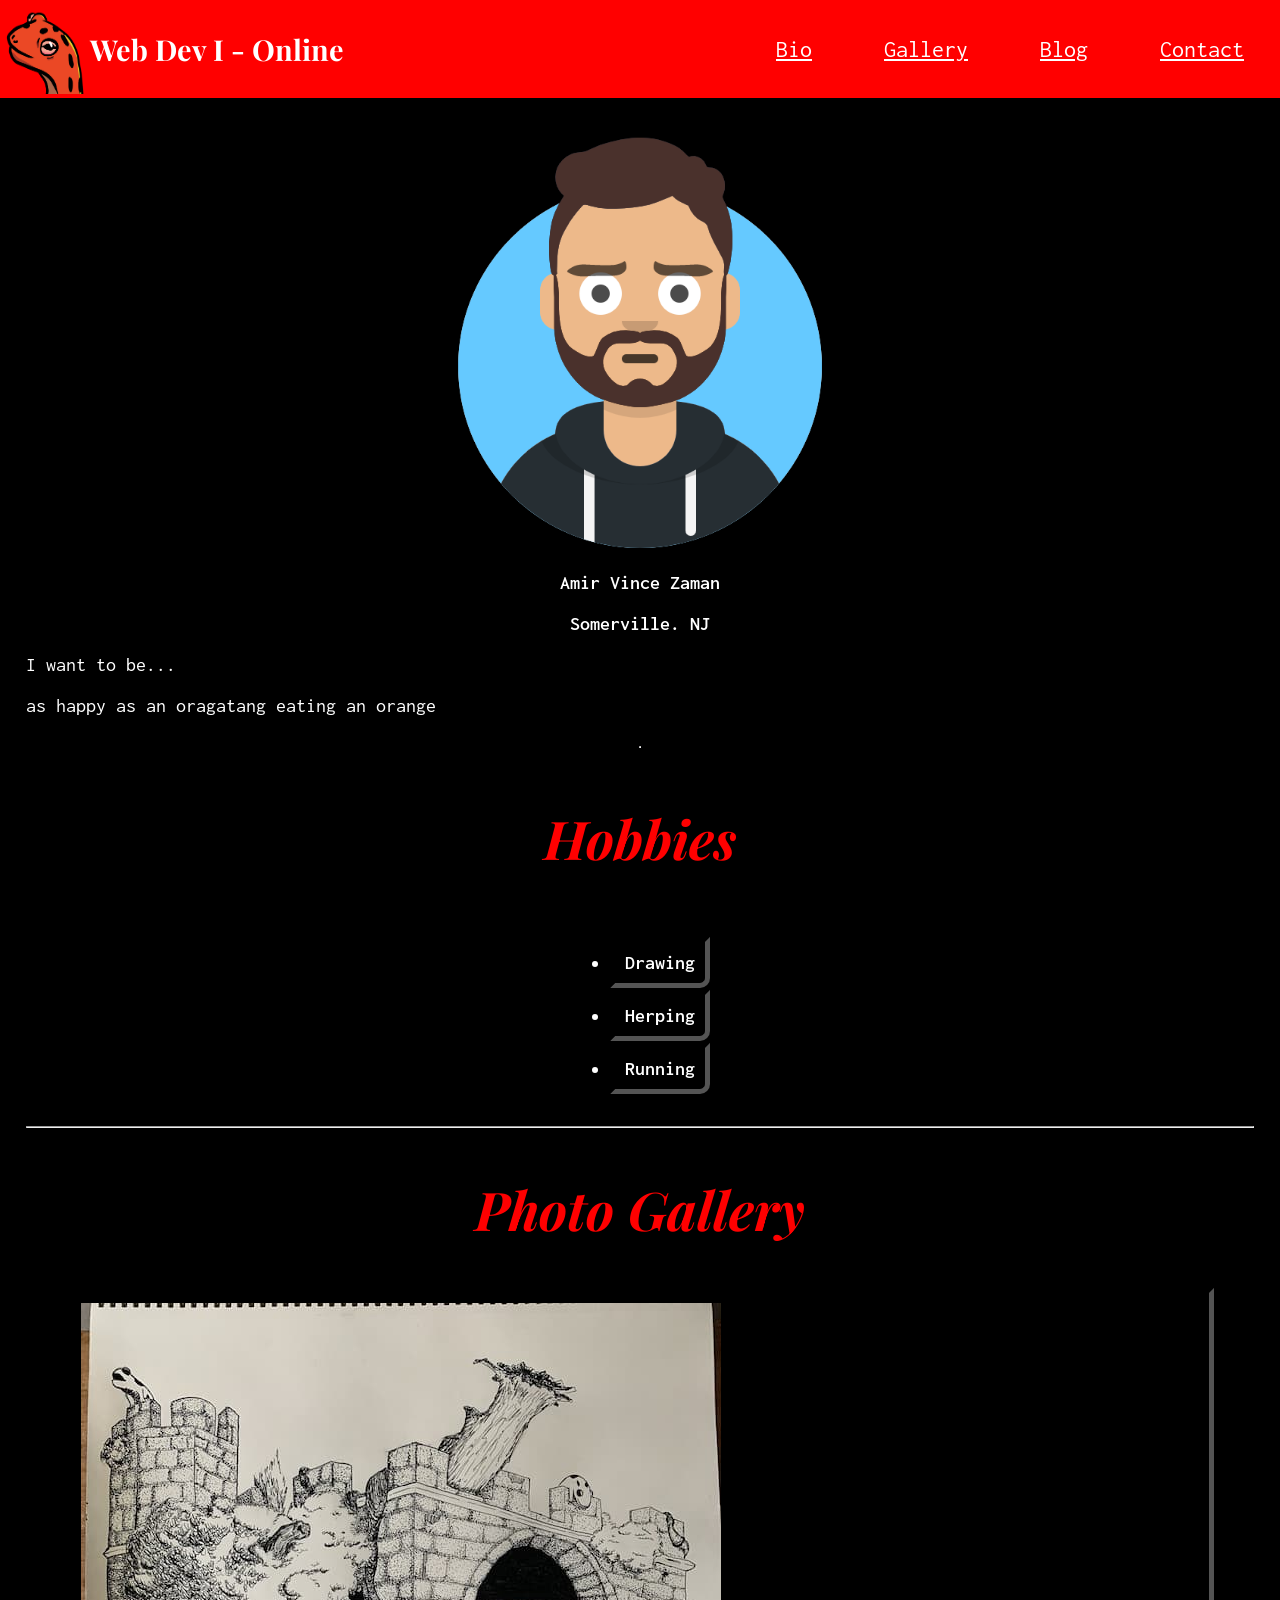
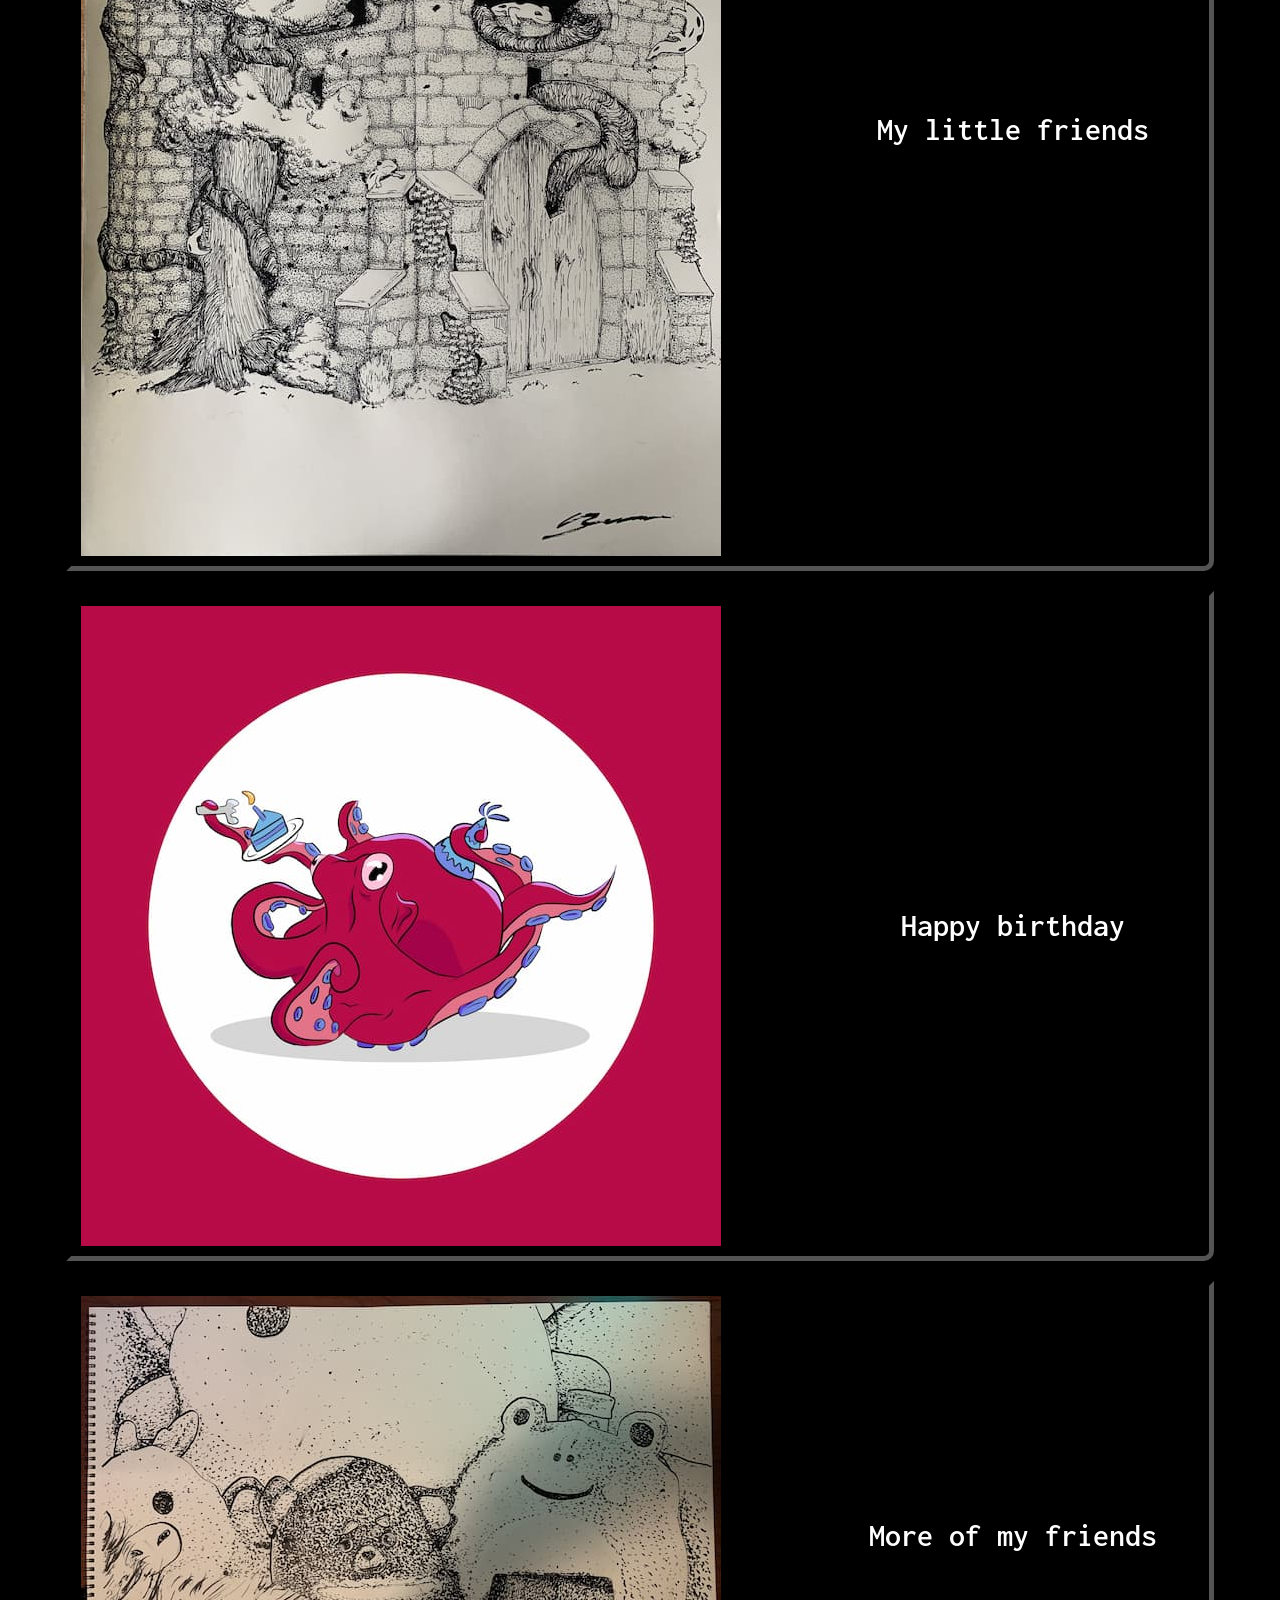
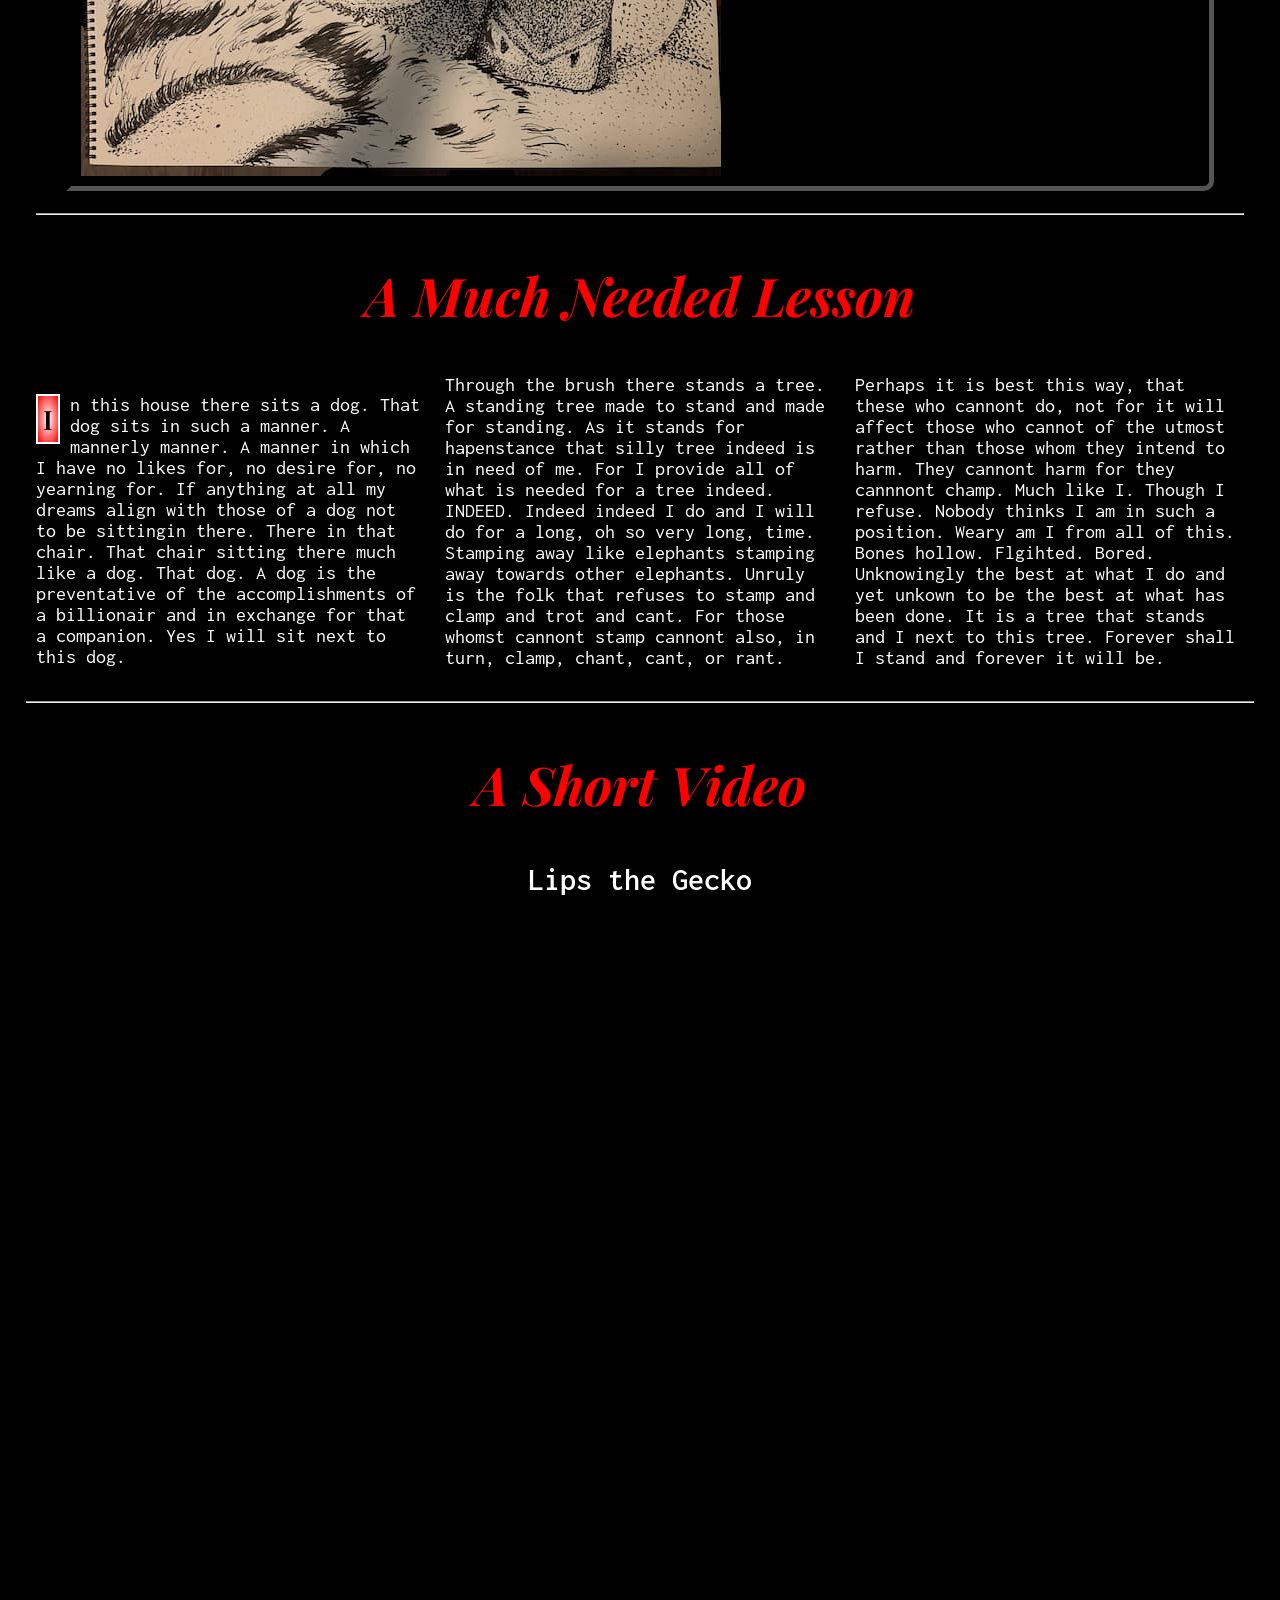
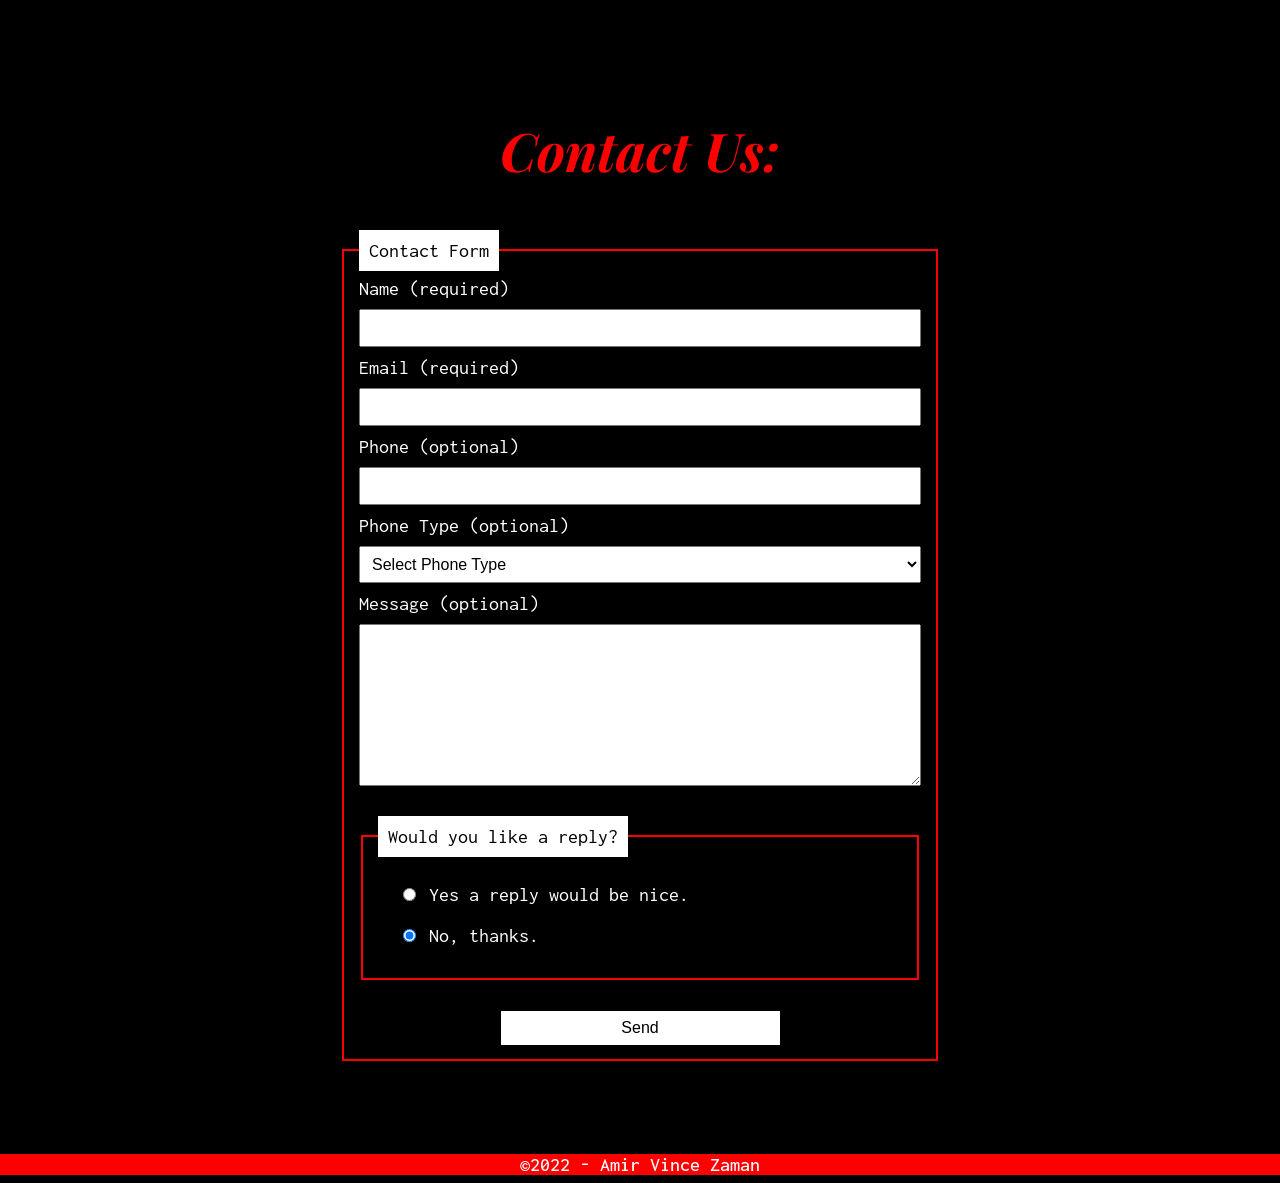
==== commit 4f7fdd5f: "getting nelify form to work" ====
--- a/index.html
+++ b/index.html
@@ -91,7 +91,7 @@
        
         <article id="lit">  
             <hr></hr>    
-            <h2>Article</h2>
+            <h2>A Much Needed Lesson</h2>
             <div>
                 <p>In this house there sits a dog. That dog sits in such a manner. A mannerly manner. A manner in which I have no likes for, no desire for, no yearning for. If anything at all my dreams align with those of a dog not to be sittingin there. There in that chair. That chair sitting there much like a dog. That dog. A dog is the preventative of the accomplishments of a billionair and in exchange for that a companion. Yes I will sit next to this dog.</p>
 
@@ -112,7 +112,7 @@
 
             <h2>Contact Us:</h2>
 
-            <form id="contactForm" name="contactForm" action="" method="post" data-nelify="true">
+            <form id="contactForm" name="contactForm" action="" method="POST" data-nelify="true">
 
                 <fieldset>
                     <legend>Contact Form</legend>    
--- a/css/style.css
+++ b/css/style.css
@@ -220,7 +220,7 @@
 
 #contact button{
     background-color:white;
-    color:white;
+    color:black;
     border: 1px solid black;
     max-width:400px;
     width:50%;
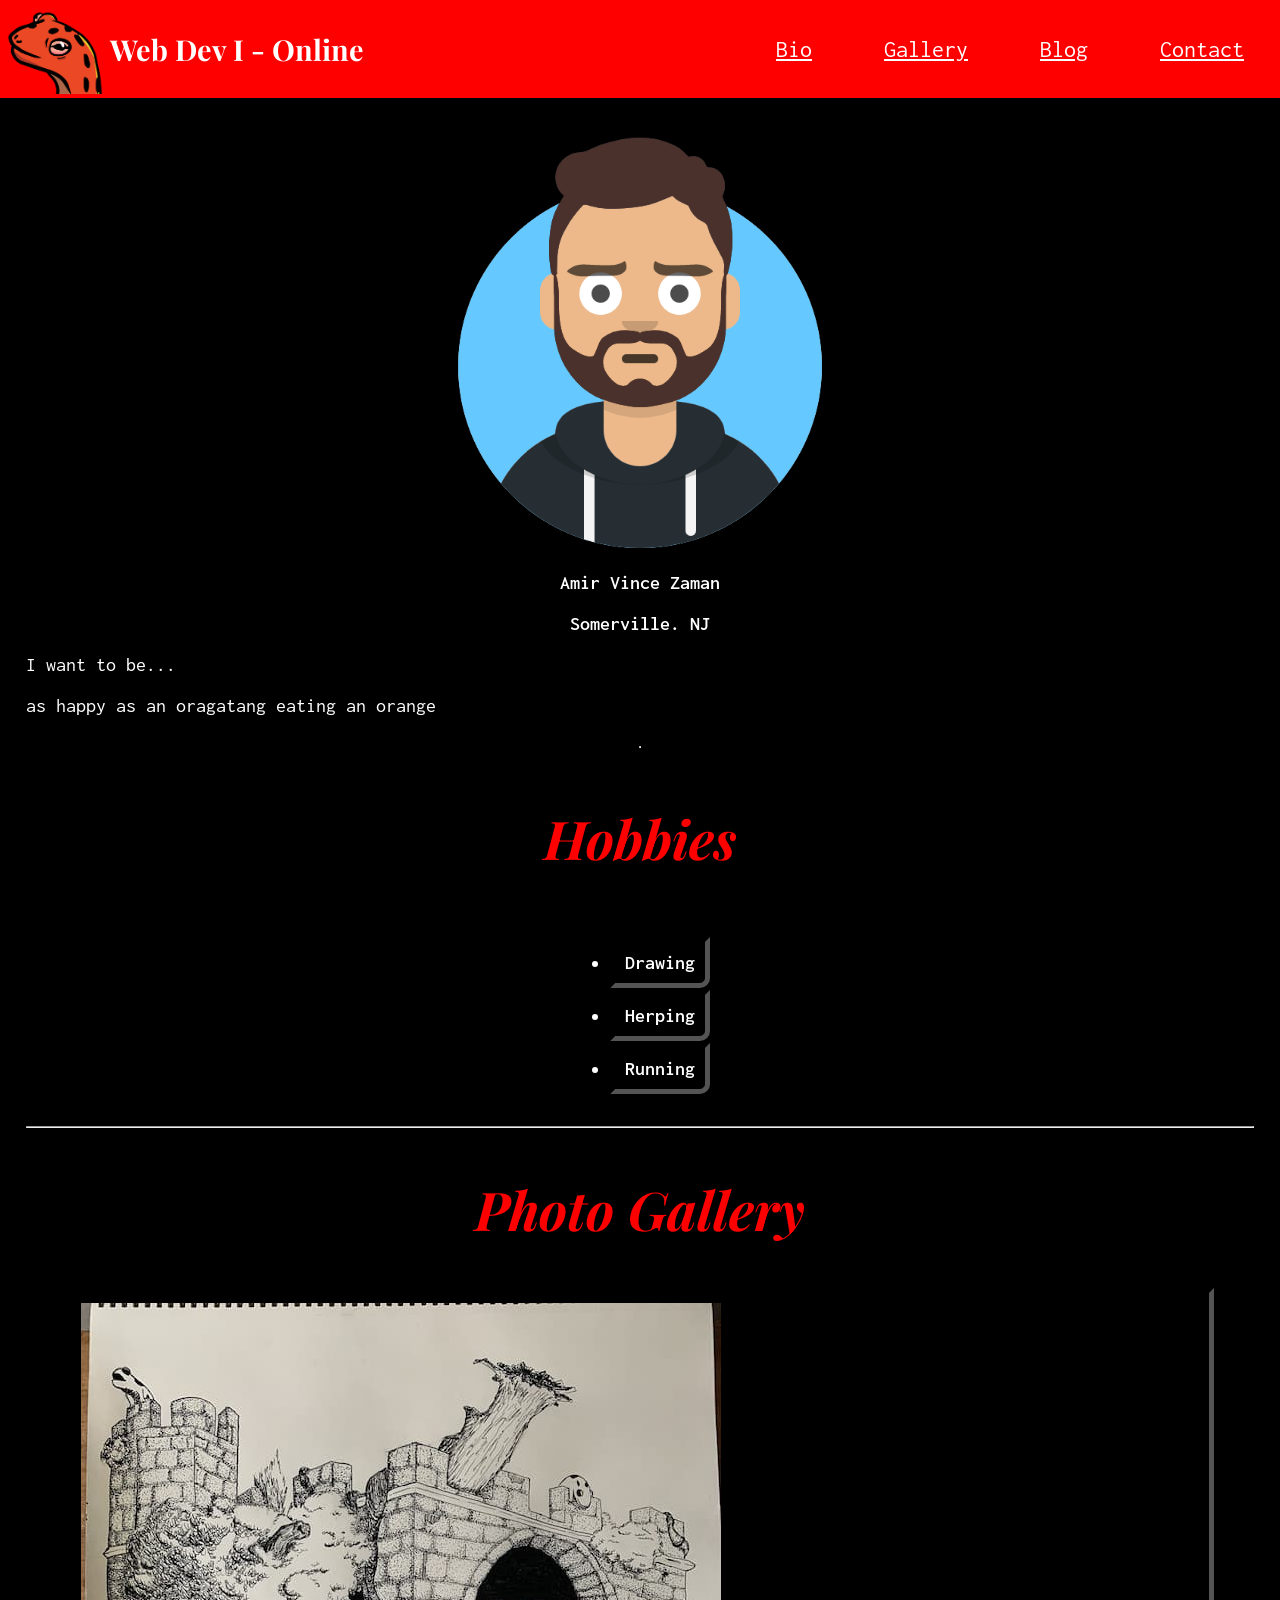
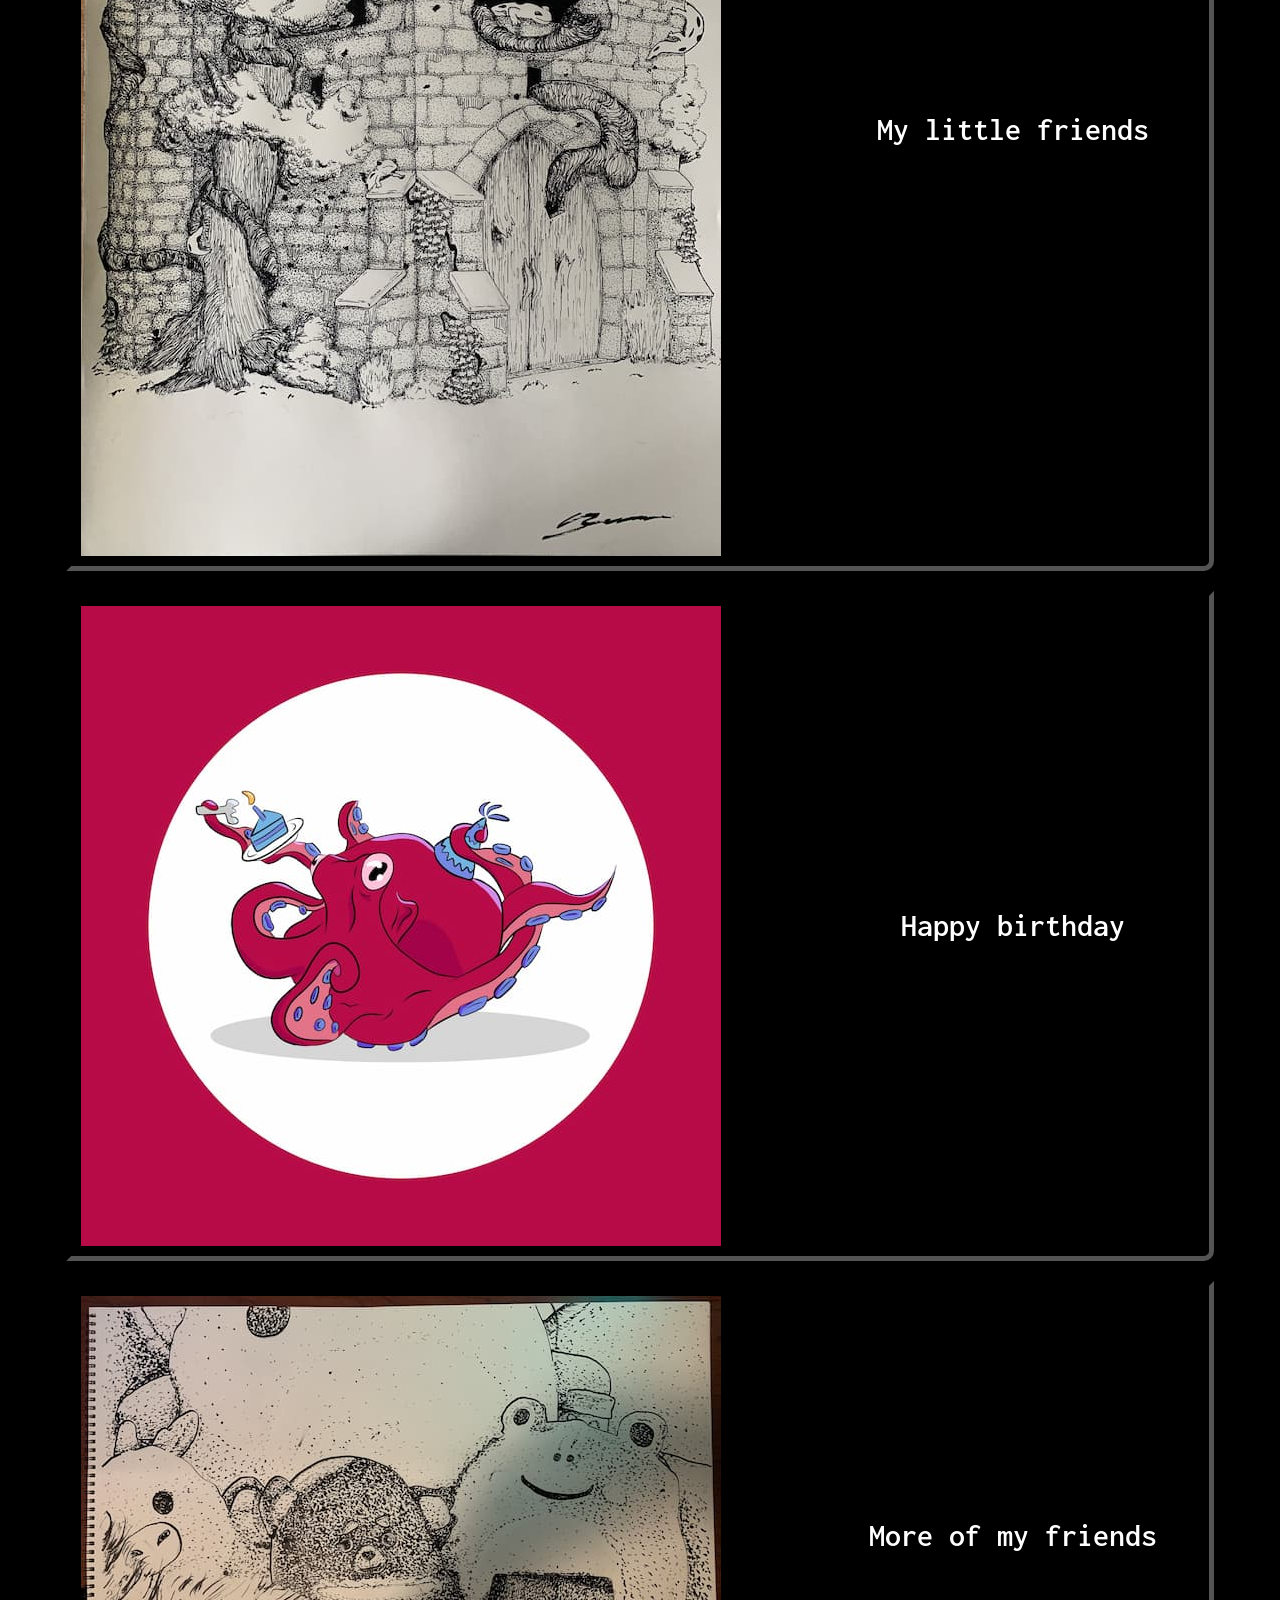
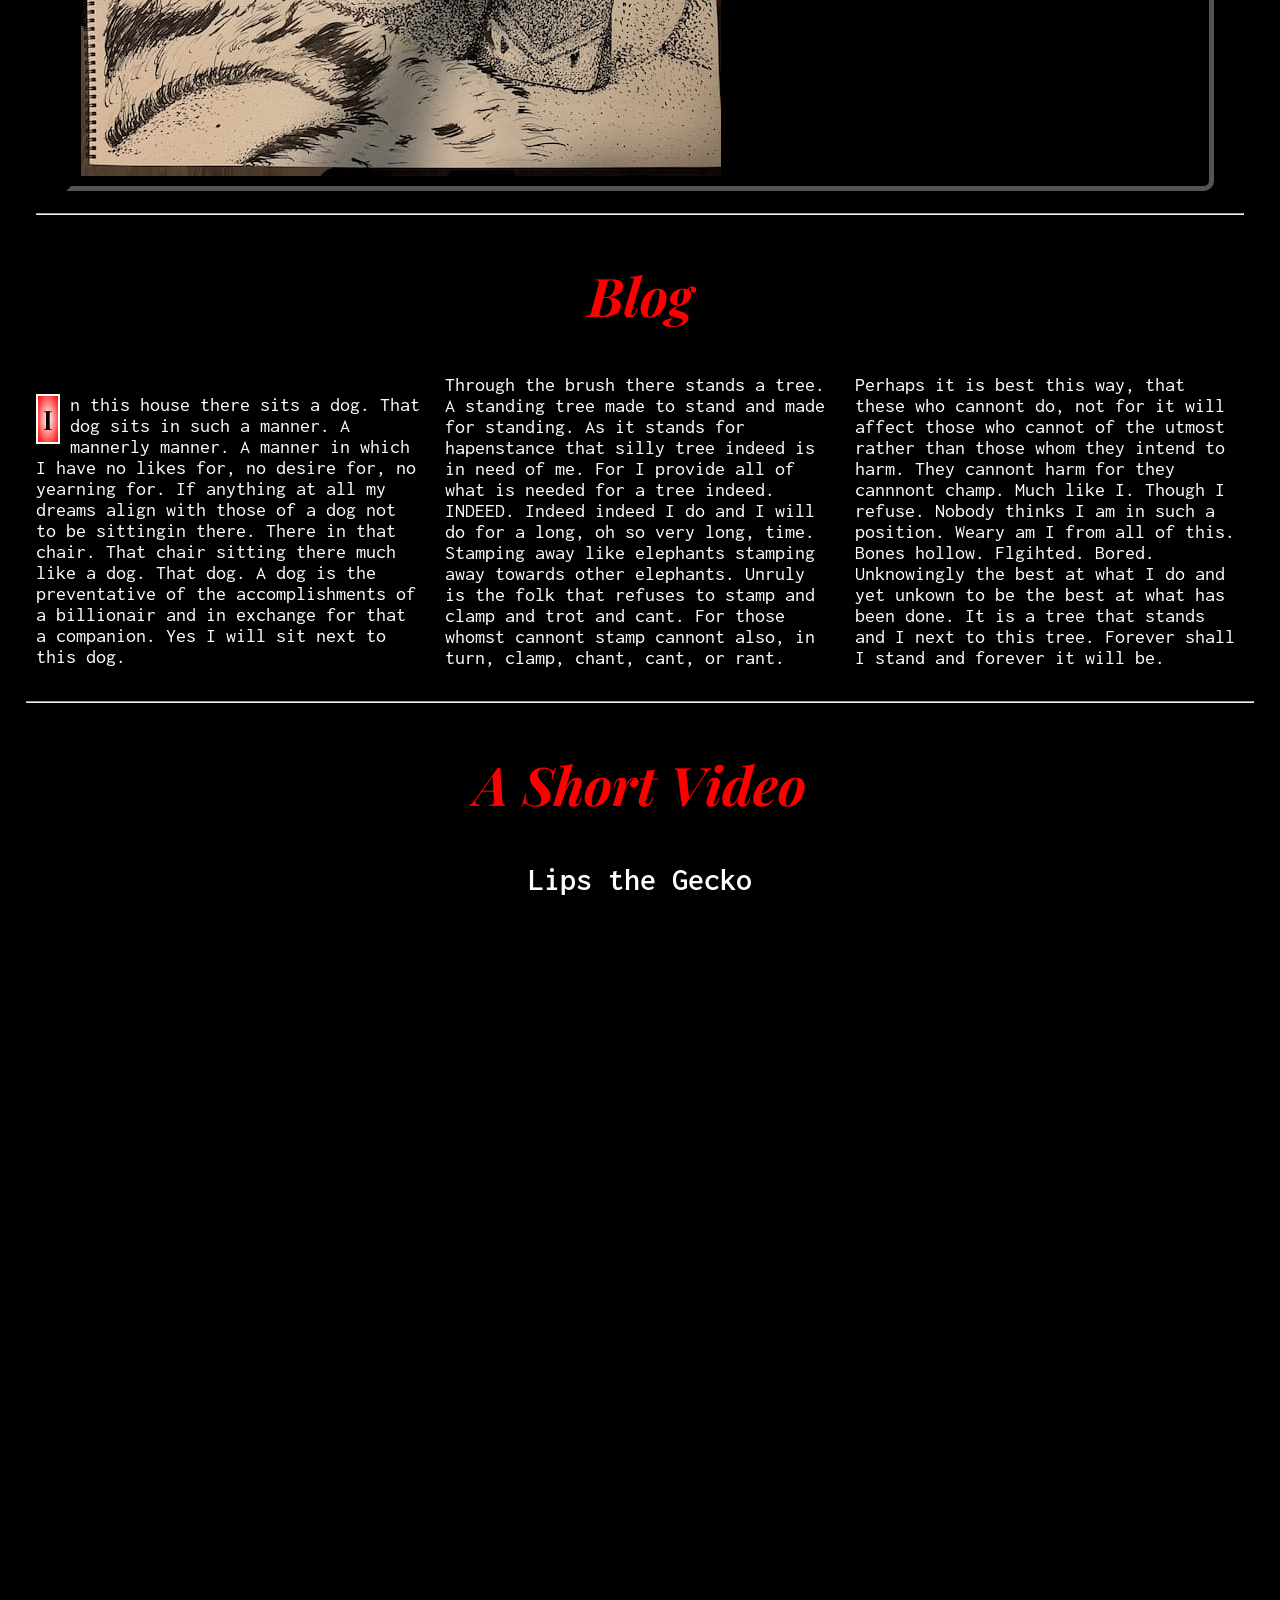
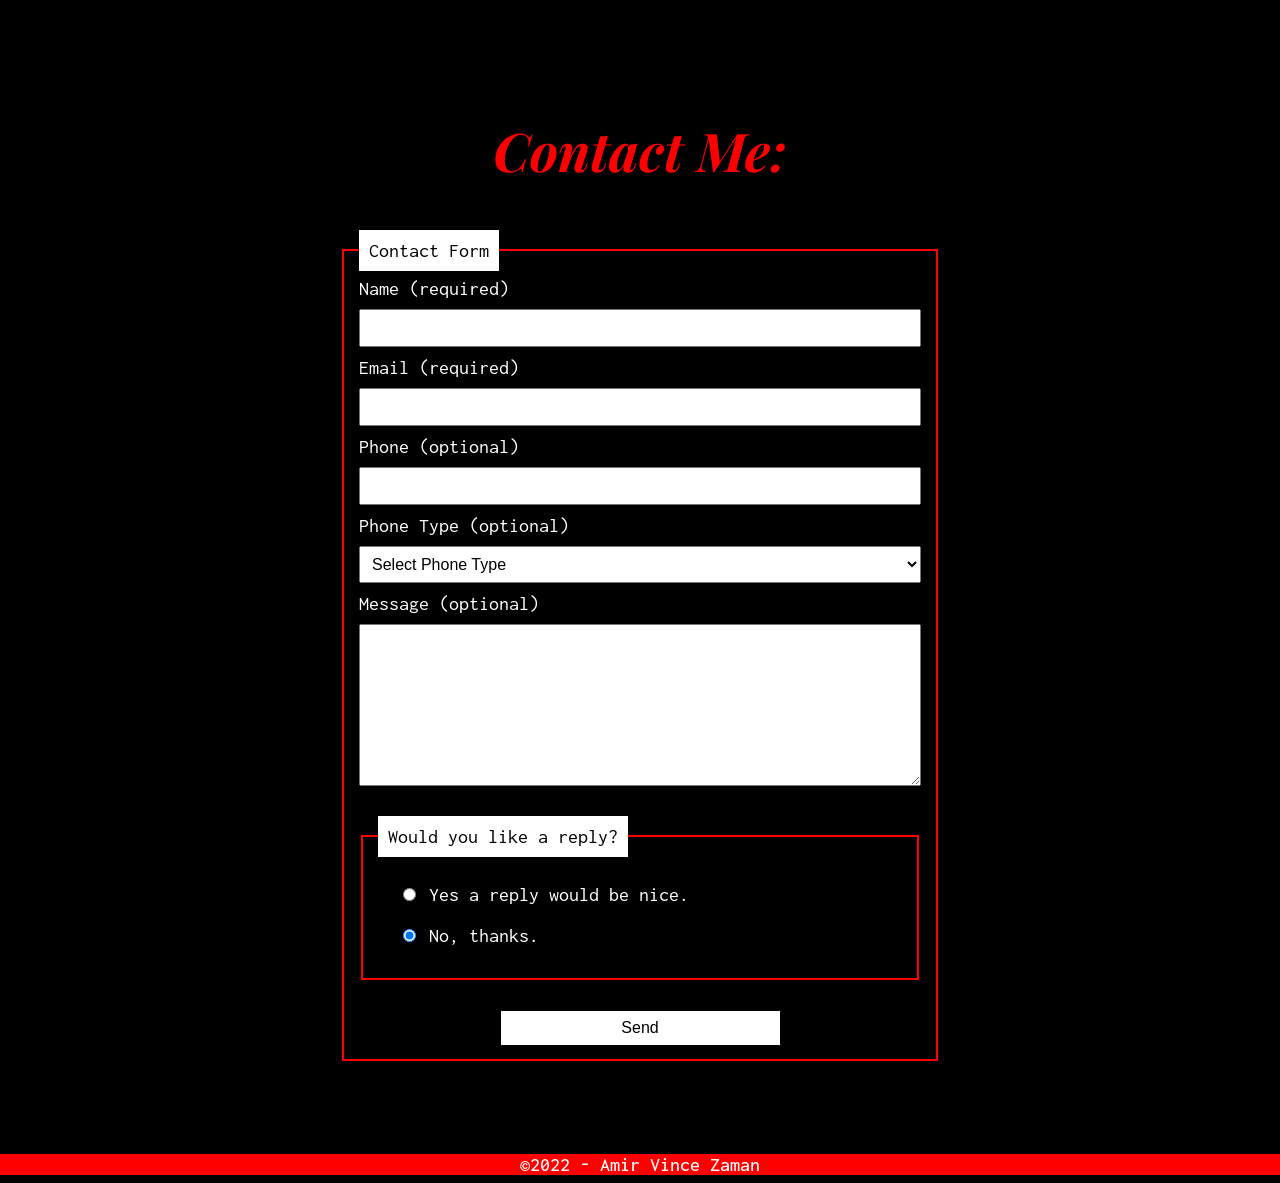
==== commit b247de22: "fixed contrast an cleaner look, fixed video centering" ====
--- a/index.html
+++ b/index.html
@@ -91,7 +91,7 @@
        
         <article id="lit">  
             <hr></hr>    
-            <h2>A Much Needed Lesson</h2>
+            <h2>Blog</h2>
             <div>
                 <p>In this house there sits a dog. That dog sits in such a manner. A mannerly manner. A manner in which I have no likes for, no desire for, no yearning for. If anything at all my dreams align with those of a dog not to be sittingin there. There in that chair. That chair sitting there much like a dog. That dog. A dog is the preventative of the accomplishments of a billionair and in exchange for that a companion. Yes I will sit next to this dog.</p>
 
@@ -110,9 +110,9 @@
 
         <section id="contact">
 
-            <h2>Contact Us:</h2>
+            <h2>Contact Me:</h2>
 
-            <form id="contactForm" name="contactForm" action="" method="POST" data-nelify="true">
+            <form id="contactForm" name="contactForm" method="post" data-netlify="true">
 
                 <fieldset>
                     <legend>Contact Form</legend>    
--- a/css/style.css
+++ b/css/style.css
@@ -24,7 +24,7 @@
 
 header .logo img{
     max-height: 100px;
-    max-width: 100px;
+    max-width: 110px;
 }
 
 
@@ -148,6 +148,8 @@
     }
 
     .videowrapper iframe{
+        display:block;
+        margin:0 auto;
         max-width:1280px;
         max-height:720px;
         display:flex;
--- a/css/nav.css
+++ b/css/nav.css
@@ -41,7 +41,7 @@
 
 .logo img{
     height:7vw;
-    width:7vw;
+    width:9vw;
 }
 
 .logo h1{
@@ -64,10 +64,11 @@
 .navbar-links a{
     color:white;
     padding: 1rem 1.5rem;
-    transition: all 1s ease;
+    
 }
 
 .navbar-links a:hover, .navbar-links a:focus{
+    transition: all 1s ease;
     color:black;
     background-color: white;
     border-radius:10px;
